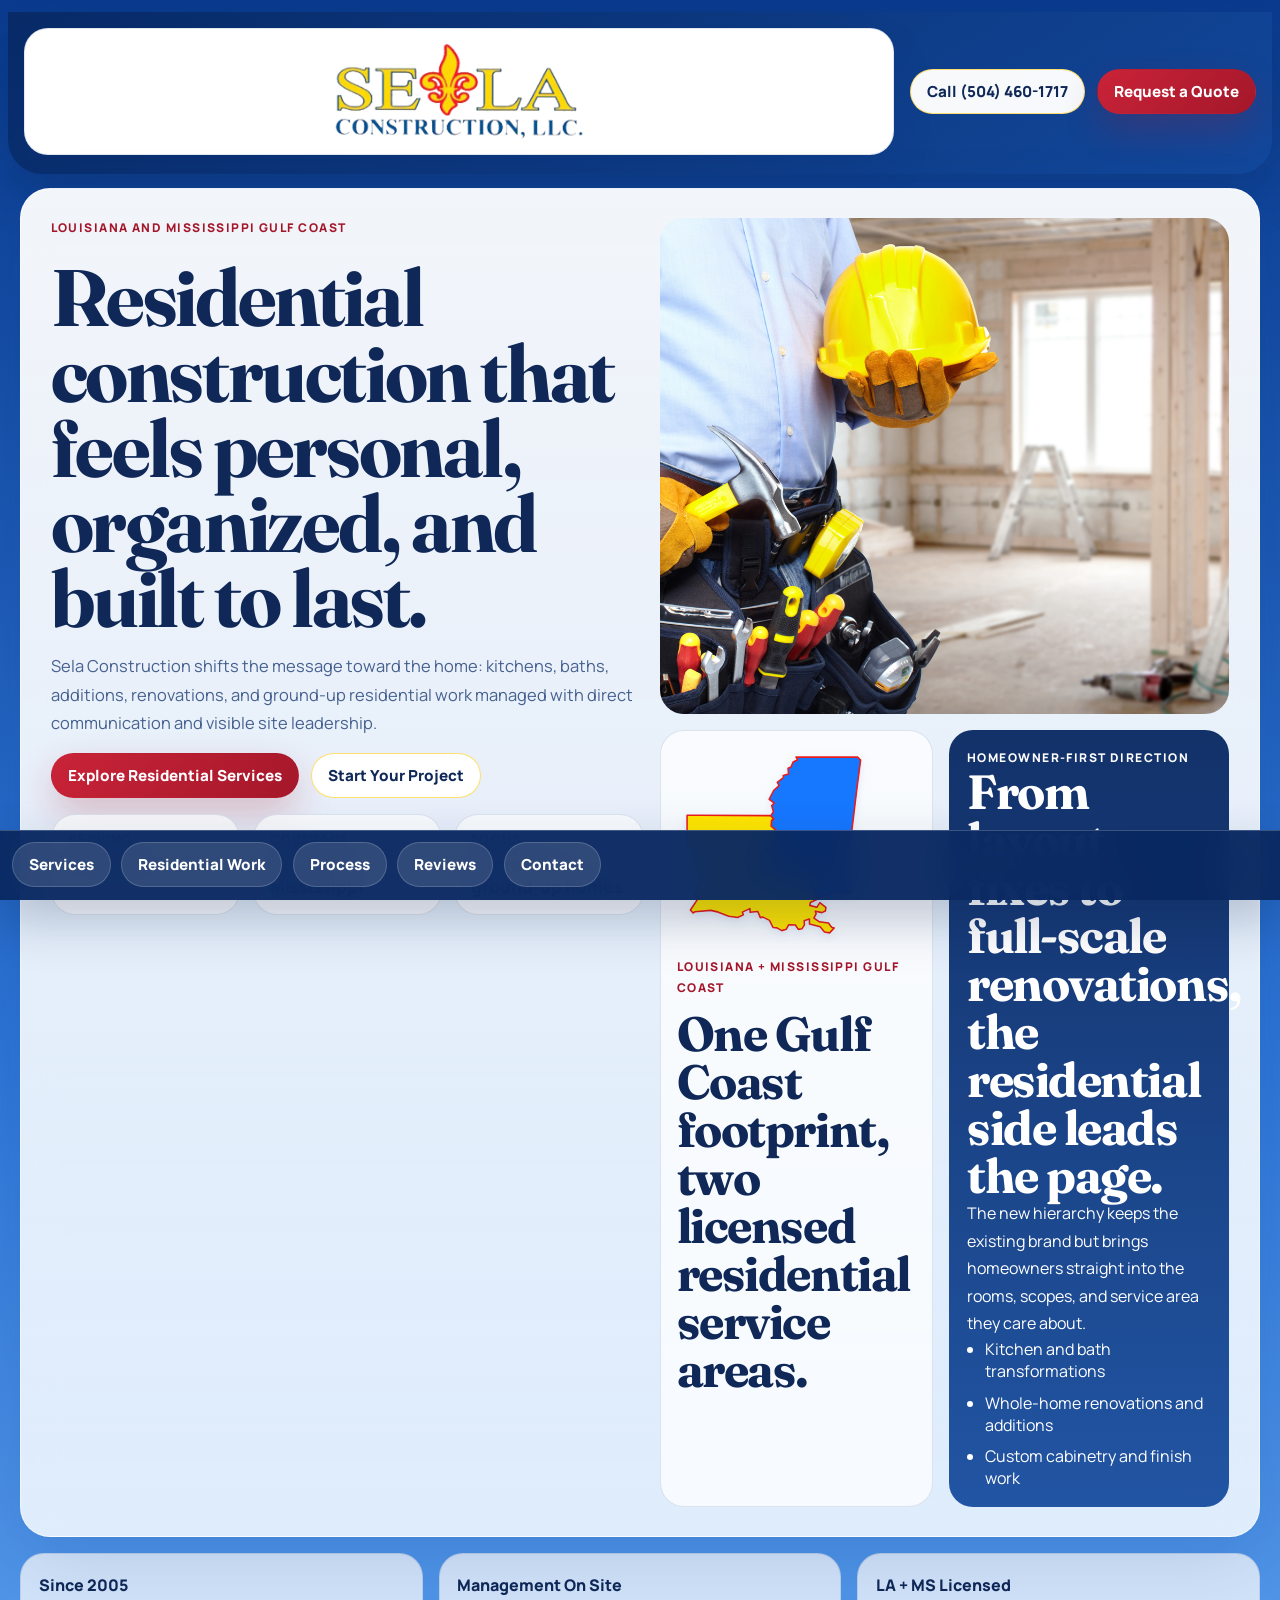
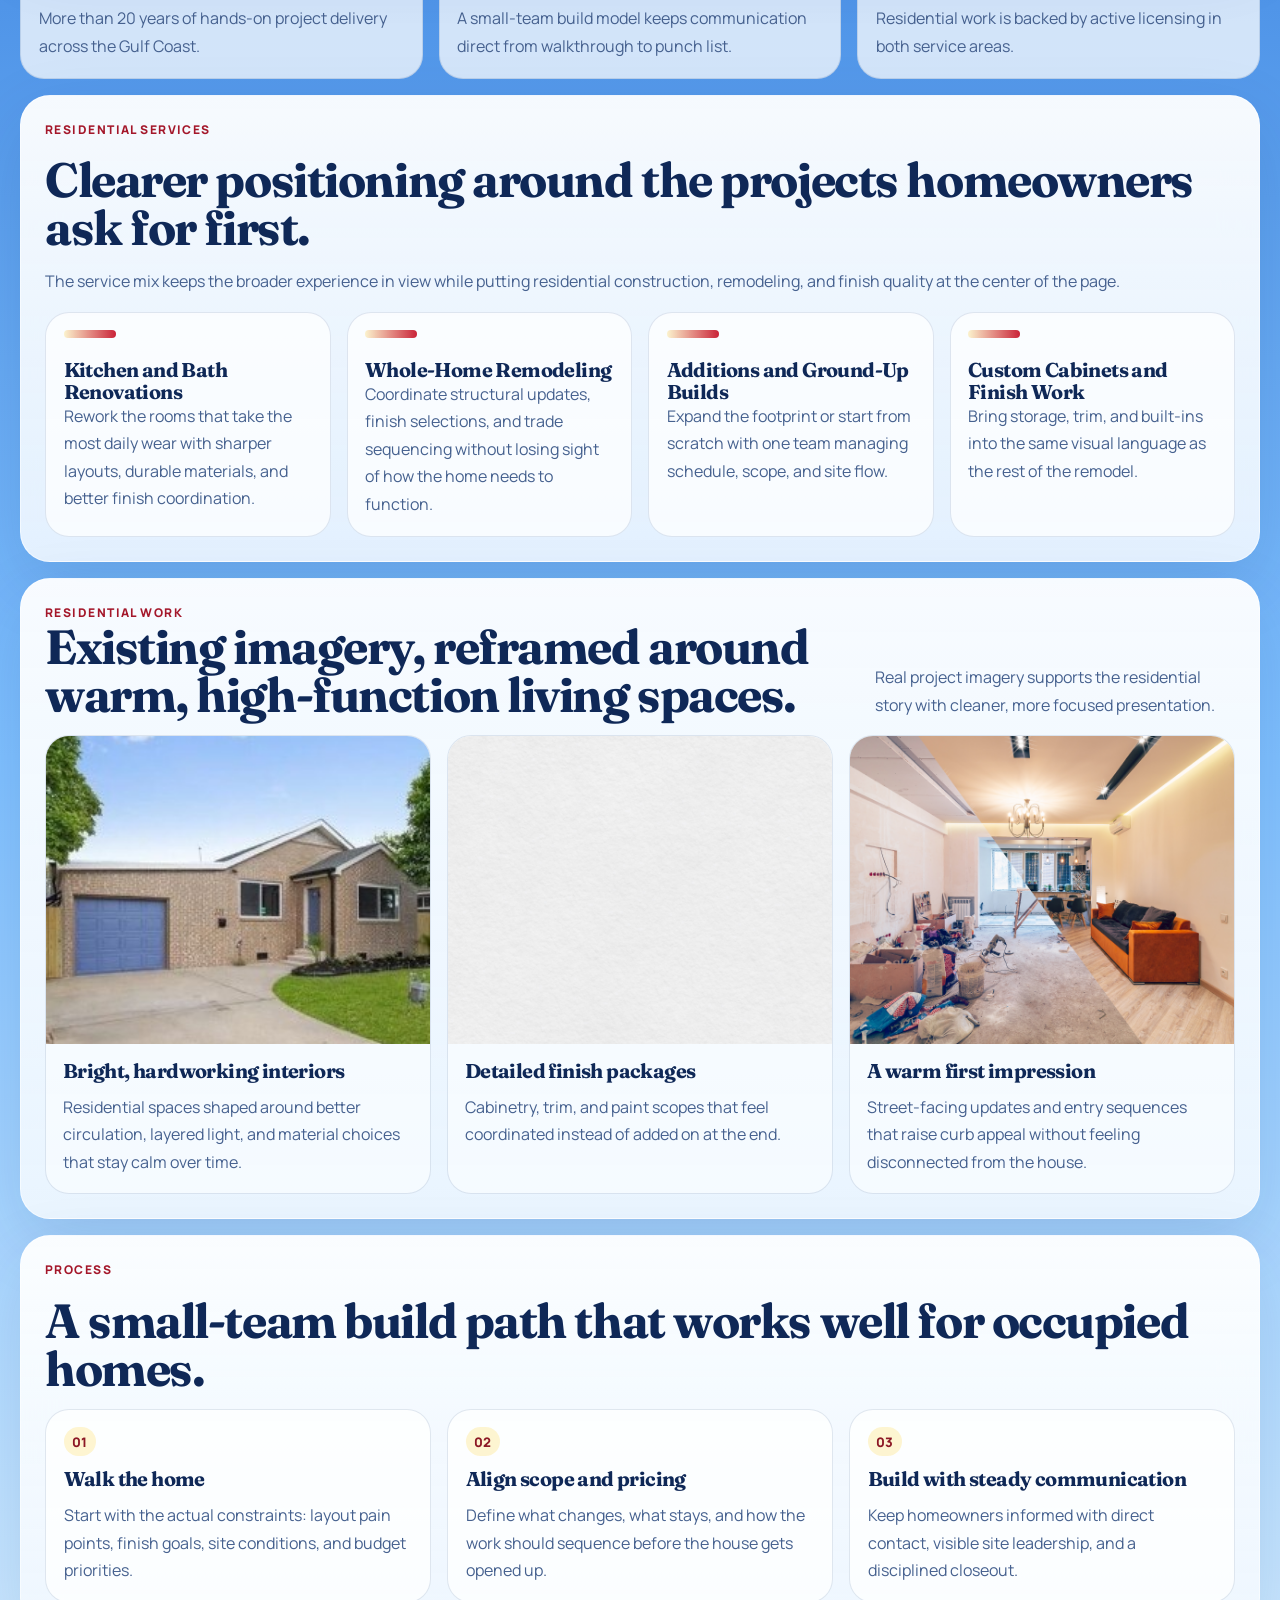
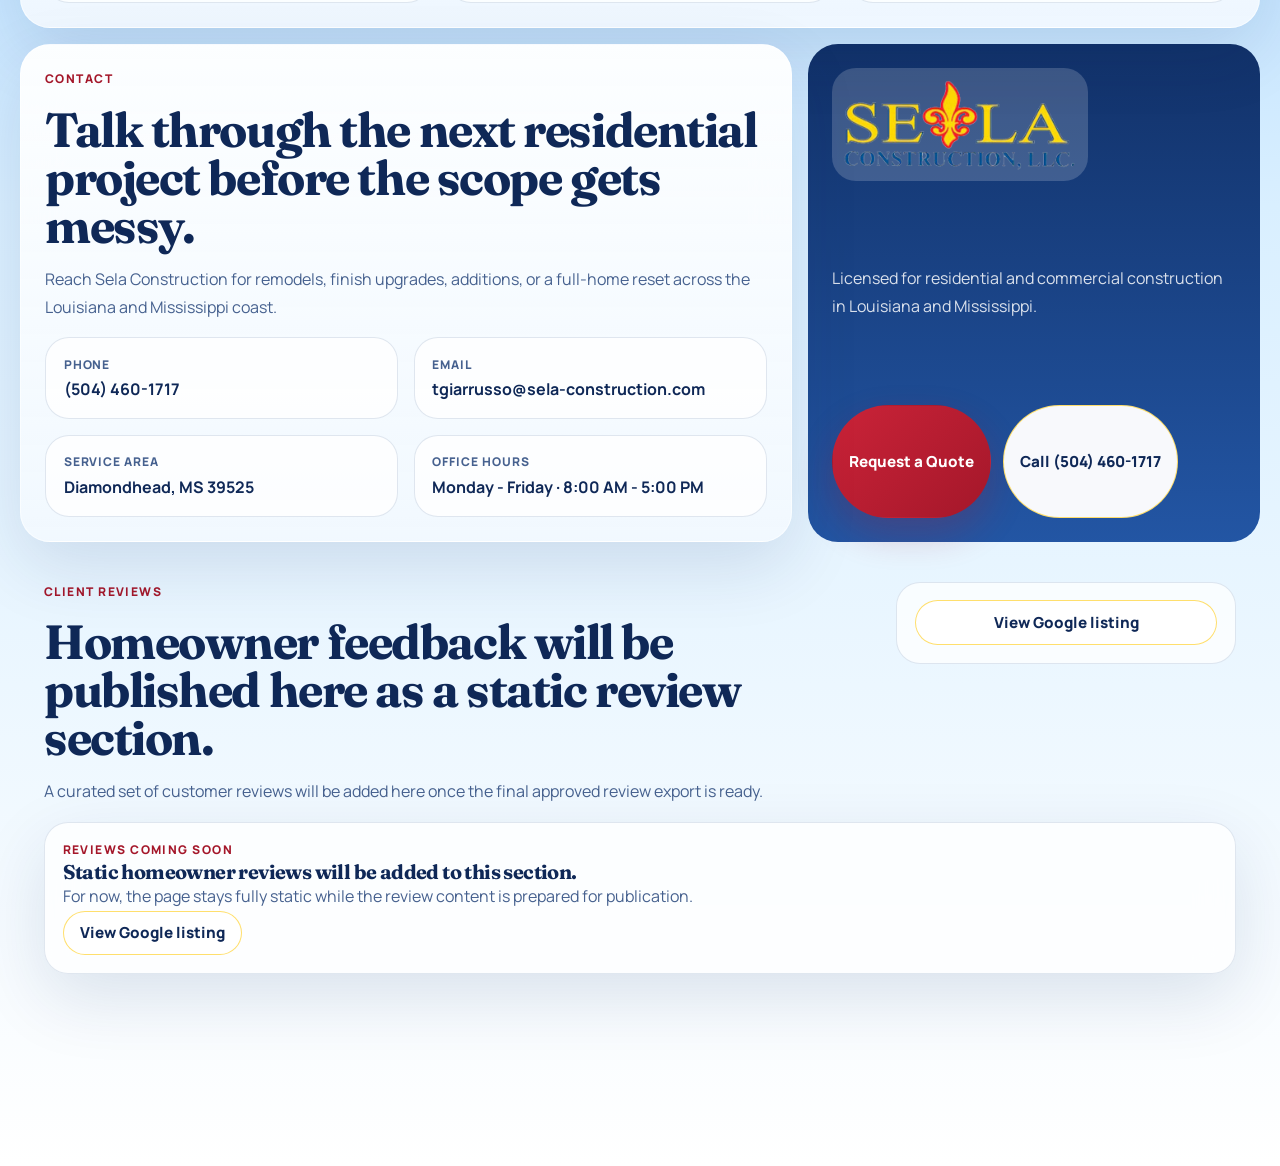
==== index.html @ 0501dec2 "Add GitHub Pages index entry" ====
<!doctype html>
<html lang="en">
  <head>
    <meta charset="utf-8">
    <meta name="viewport" content="width=device-width, initial-scale=1">
    <title>Sela Construction, LLC | Residential Construction</title>
    <meta
      name="description"
      content="Residential construction, remodeling, additions, and custom finish work for homeowners across the Louisiana and Mississippi Gulf Coast."
    >
    <link rel="preconnect" href="https://fonts.googleapis.com">
    <link rel="preconnect" href="https://fonts.gstatic.com" crossorigin>
    <link href="https://fonts.googleapis.com/css2?family=Fraunces:opsz,wght@9..144,600;9..144,700&family=Manrope:wght@400;500;600;700;800&display=swap" rel="stylesheet">
    <link rel="stylesheet" href="home.css">
  </head>
  <body>
    <header class="site-banner-wrap">
      <div class="site-banner">
        <a class="site-banner__logo" href="#top" aria-label="Sela Construction, LLC home">
          <img src="assets/logo.png" alt="Sela Construction, LLC logo banner">
        </a>

        <div class="site-banner__actions">
          <a class="button button--ghost" href="tel:+15044601717">Call (504) 460-1717</a>
          <a class="button" href="mailto:tgiarrusso@sela-construction.com?subject=Residential%20Project%20Inquiry">Request a Quote</a>
        </div>
      </div>
    </header>

    <div class="page-shell">
      <main id="top">
        <section class="hero section-card">
          <div class="hero__content">
            <p class="eyebrow">Louisiana and Mississippi Gulf Coast</p>
            <h1>Residential construction that feels personal, organized, and built to last.</h1>
            <p class="hero__lede">
              Sela Construction shifts the message toward the home: kitchens, baths, additions,
              renovations, and ground-up residential work managed with direct communication and visible site leadership.
            </p>

            <div class="hero__actions">
              <a class="button" href="#services">Explore Residential Services</a>
              <a class="button button--ghost" href="#contact">Start Your Project</a>
            </div>

            <dl class="hero__stats" aria-label="Company highlights">
              <div>
                <dt>Serving</dt>
                <dd>Since 2005</dd>
              </div>
              <div>
                <dt>Coverage</dt>
                <dd>Louisiana + Mississippi</dd>
              </div>
              <div>
                <dt>Focus</dt>
                <dd>Remodels to ground-up homes</dd>
              </div>
            </dl>
          </div>

          <div class="hero__visual">
            <figure class="hero-photo">
              <img src="assets/hero-exterior.jpg" alt="Residential construction showcase">
            </figure>

            <div class="hero__visual-grid">
              <figure class="region-card">
                <img src="assets/gulf-coast-states.svg" alt="Louisiana and Mississippi together in the Gulf Coast service area graphic">
                <figcaption class="region-card__copy">
                  <p class="eyebrow">Louisiana + Mississippi Gulf Coast</p>
                  <h2>One Gulf Coast footprint, two licensed residential service areas.</h2>
                </figcaption>
              </figure>

              <aside class="hero-note">
                <p class="eyebrow">Homeowner-first direction</p>
                <h2>From layout fixes to full-scale renovations, the residential side leads the page.</h2>
                <p>
                  The new hierarchy keeps the existing brand but brings homeowners straight into the rooms, scopes, and service area they care about.
                </p>
                <ul class="hero-note__list">
                  <li>Kitchen and bath transformations</li>
                  <li>Whole-home renovations and additions</li>
                  <li>Custom cabinetry and finish work</li>
                </ul>
              </aside>
            </div>
          </div>
        </section>

        <section class="trust-strip" aria-label="Trust indicators">
          <article class="trust-tile">
            <p class="trust-tile__title">Since 2005</p>
            <p>More than 20 years of hands-on project delivery across the Gulf Coast.</p>
          </article>

          <article class="trust-tile">
            <p class="trust-tile__title">Management On Site</p>
            <p>A small-team build model keeps communication direct from walkthrough to punch list.</p>
          </article>

          <article class="trust-tile">
            <p class="trust-tile__title">LA + MS Licensed</p>
            <p>Residential work is backed by active licensing in both service areas.</p>
          </article>
        </section>

        <section class="section-card section-stack" id="services">
          <div class="section-head">
            <p class="eyebrow">Residential Services</p>
            <h2>Clearer positioning around the projects homeowners ask for first.</h2>
            <p>
              The service mix keeps the broader experience in view while putting residential construction,
              remodeling, and finish quality at the center of the page.
            </p>
          </div>

          <div class="service-grid">
            <article class="service-card">
              <span class="service-card__marker"></span>
              <h3>Kitchen and Bath Renovations</h3>
              <p>Rework the rooms that take the most daily wear with sharper layouts, durable materials, and better finish coordination.</p>
            </article>

            <article class="service-card">
              <span class="service-card__marker"></span>
              <h3>Whole-Home Remodeling</h3>
              <p>Coordinate structural updates, finish selections, and trade sequencing without losing sight of how the home needs to function.</p>
            </article>

            <article class="service-card">
              <span class="service-card__marker"></span>
              <h3>Additions and Ground-Up Builds</h3>
              <p>Expand the footprint or start from scratch with one team managing schedule, scope, and site flow.</p>
            </article>

            <article class="service-card">
              <span class="service-card__marker"></span>
              <h3>Custom Cabinets and Finish Work</h3>
              <p>Bring storage, trim, and built-ins into the same visual language as the rest of the remodel.</p>
            </article>
          </div>
        </section>

        <section class="section-card section-stack showcase" id="work">
          <div class="section-head section-head--split">
            <div>
              <p class="eyebrow">Residential Work</p>
              <h2>Existing imagery, reframed around warm, high-function living spaces.</h2>
            </div>
            <p class="section-head__aside">
              Real project imagery supports the residential story with cleaner, more focused presentation.
            </p>
          </div>

          <div class="project-grid">
            <article class="project-card">
              <img src="assets/project-interior.jpg" alt="Interior residential renovation with layered lighting and natural finishes">
              <div class="project-card__body">
                <h3>Bright, hardworking interiors</h3>
                <p>Residential spaces shaped around better circulation, layered light, and material choices that stay calm over time.</p>
              </div>
            </article>

            <article class="project-card">
              <img src="assets/project-finish.jpg" alt="Finished residential room with custom trim and cabinetry details">
              <div class="project-card__body">
                <h3>Detailed finish packages</h3>
                <p>Cabinetry, trim, and paint scopes that feel coordinated instead of added on at the end.</p>
              </div>
            </article>

            <article class="project-card">
              <img src="assets/project-curb-appeal.jpg" alt="Residential exterior showing a polished home entry and curb appeal improvements">
              <div class="project-card__body">
                <h3>A warm first impression</h3>
                <p>Street-facing updates and entry sequences that raise curb appeal without feeling disconnected from the house.</p>
              </div>
            </article>
          </div>
        </section>

        <section class="section-card section-stack process" id="process">
          <div class="section-head">
            <p class="eyebrow">Process</p>
            <h2>A small-team build path that works well for occupied homes.</h2>
          </div>

          <div class="process-grid">
            <article class="process-card">
              <span class="process-card__step">01</span>
              <h3>Walk the home</h3>
              <p>Start with the actual constraints: layout pain points, finish goals, site conditions, and budget priorities.</p>
            </article>

            <article class="process-card">
              <span class="process-card__step">02</span>
              <h3>Align scope and pricing</h3>
              <p>Define what changes, what stays, and how the work should sequence before the house gets opened up.</p>
            </article>

            <article class="process-card">
              <span class="process-card__step">03</span>
              <h3>Build with steady communication</h3>
              <p>Keep homeowners informed with direct contact, visible site leadership, and a disciplined closeout.</p>
            </article>
          </div>
        </section>

        <section class="contact-band" id="contact">
          <div class="contact-band__panel section-card">
            <p class="eyebrow">Contact</p>
            <h2>Talk through the next residential project before the scope gets messy.</h2>
            <p>
              Reach Sela Construction for remodels, finish upgrades, additions, or a full-home reset across the Louisiana and Mississippi coast.
            </p>

            <div class="contact-grid">
              <a class="contact-item" href="tel:+15044601717">
                <span class="contact-item__label">Phone</span>
                <strong>(504) 460-1717</strong>
              </a>
              <a class="contact-item" href="mailto:tgiarrusso@sela-construction.com">
                <span class="contact-item__label">Email</span>
                <strong>tgiarrusso@sela-construction.com</strong>
              </a>
              <div class="contact-item">
                <span class="contact-item__label">Service Area</span>
                <strong>Diamondhead, MS 39525</strong>
              </div>
              <div class="contact-item">
                <span class="contact-item__label">Office Hours</span>
                <strong>Monday - Friday · 8:00 AM - 5:00 PM</strong>
              </div>
            </div>
          </div>

          <aside class="contact-band__aside">
            <img src="assets/logo.png" alt="Sela Construction, LLC mark">
            <p>Licensed for residential and commercial construction in Louisiana and Mississippi.</p>
            <div class="contact-band__actions">
              <a class="button" href="mailto:tgiarrusso@sela-construction.com?subject=Residential%20Project%20Inquiry">Request a Quote</a>
              <a class="button button--ghost" href="tel:+15044601717">Call (504) 460-1717</a>
            </div>
          </aside>
        </section>

        <section class="review-marquee" id="reviews" aria-labelledby="review-heading">
          <div class="review-marquee__head">
            <div class="review-marquee__copy">
              <p class="eyebrow">Client Reviews</p>
              <h2 id="review-heading">Homeowner feedback will be published here as a static review section.</h2>
              <p>A curated set of customer reviews will be added here once the final approved review export is ready.</p>
            </div>

            <div class="review-summary">
              <a class="button button--ghost" href="https://www.google.com/search?q=sela+construction" target="_blank" rel="noreferrer">View Google listing</a>
            </div>
          </div>

          <article class="review-empty section-card">
            <p class="eyebrow">Reviews Coming Soon</p>
            <h3>Static homeowner reviews will be added to this section.</h3>
            <p>For now, the page stays fully static while the review content is prepared for publication.</p>
            <a class="button button--ghost" href="https://www.google.com/search?q=sela+construction" target="_blank" rel="noreferrer">View Google listing</a>
          </article>
        </section>
      </main>
    </div>

    <nav class="bottom-dock" aria-label="Quick navigation">
      <div class="bottom-dock__inner">
        <a class="bottom-dock__link" href="#services">Services</a>
        <a class="bottom-dock__link" href="#work">Residential Work</a>
        <a class="bottom-dock__link" href="#process">Process</a>
        <a class="bottom-dock__link" href="#reviews">Reviews</a>
        <a class="bottom-dock__link" href="#contact">Contact</a>
      </div>
    </nav>
  </body>
</html>
---- home.css ----
:root {
  color-scheme: light;
  --bg: #0e4ca5;
  --bg-soft: #76b4ff;
  --surface: rgba(255, 255, 255, 0.92);
  --surface-strong: #ffffff;
  --surface-deep: #0a2a63;
  --text: #0f2857;
  --muted: #46618f;
  --line: rgba(15, 56, 122, 0.12);
  --line-strong: rgba(255, 255, 255, 0.24);
  --accent: #ca2338;
  --accent-strong: #a4172a;
  --accent-soft: rgba(202, 35, 56, 0.12);
  --highlight: #ffd84d;
  --shadow: 0 24px 70px rgba(12, 42, 95, 0.12);
  --shadow-strong: 0 20px 50px rgba(10, 29, 73, 0.24);
}

* {
  box-sizing: border-box;
}

html {
  scroll-behavior: smooth;
}

body {
  margin: 0;
  min-height: 100vh;
  padding-bottom: 8rem;
  font-family: "Manrope", "Avenir Next", sans-serif;
  color: var(--text);
  background:
    radial-gradient(circle at 12% 10%, rgba(255, 216, 77, 0.22), transparent 0 18%),
    radial-gradient(circle at 88% 14%, rgba(202, 35, 56, 0.16), transparent 0 18%),
    linear-gradient(180deg, #0a3b8e 0%, #2d75d7 24%, #7fc0ff 54%, #d9efff 78%, #ffffff 100%);
}

img {
  display: block;
  max-width: 100%;
}

a {
  color: inherit;
}

h1,
h2,
h3 {
  margin: 0;
  font-family: "Fraunces", Georgia, serif;
  letter-spacing: -0.03em;
}

h1 {
  margin-top: 0.35rem;
  font-size: clamp(2.4rem, 8vw, 5rem);
  line-height: 0.94;
}

h2 {
  font-size: clamp(1.75rem, 5vw, 3rem);
  line-height: 1;
}

h3 {
  font-size: 1.25rem;
  line-height: 1.1;
}

p {
  margin: 0;
  color: var(--muted);
  line-height: 1.72;
}

.eyebrow {
  margin: 0;
  font-size: 0.75rem;
  font-weight: 800;
  letter-spacing: 0.12em;
  text-transform: uppercase;
  color: var(--accent-strong);
}

.site-banner-wrap {
  padding: 0.75rem 0 0;
}

.site-banner {
  width: min(1280px, calc(100vw - 1rem));
  margin: 0 auto;
  display: grid;
  gap: 1rem;
  padding: 1rem 1rem 1.2rem;
  border-radius: 0 0 34px 34px;
  background: linear-gradient(145deg, rgba(8, 42, 102, 0.96), rgba(18, 72, 156, 0.93));
  box-shadow: var(--shadow-strong);
}

.site-banner__logo {
  display: flex;
  align-items: center;
  justify-content: center;
  width: 100%;
  padding: 0.9rem 1rem;
  border-radius: 24px;
  background: #ffffff;
  border: 1px solid rgba(15, 56, 122, 0.12);
  box-shadow: 0 18px 40px rgba(13, 43, 97, 0.12);
}

.site-banner__logo img {
  width: min(34rem, 82vw);
  max-height: 6rem;
  object-fit: contain;
}

.site-banner__actions,
.hero__actions,
.contact-band__actions {
  display: flex;
  flex-wrap: wrap;
  gap: 0.75rem;
}

.site-banner__actions {
  justify-content: center;
}

.page-shell {
  width: min(1240px, calc(100vw - 1rem));
  margin: 0 auto;
  padding: 0.85rem 0 2rem;
}

.section-card {
  border: 1px solid rgba(255, 255, 255, 0.52);
  border-radius: 30px;
  background: linear-gradient(180deg, rgba(255, 255, 255, 0.95), rgba(243, 249, 255, 0.88));
  box-shadow: var(--shadow);
  backdrop-filter: blur(18px);
}

.button,
.bottom-dock__link {
  display: inline-flex;
  align-items: center;
  justify-content: center;
  min-height: 2.8rem;
  padding: 0 1rem;
  border-radius: 999px;
  border: 1px solid transparent;
  font-size: 0.95rem;
  font-weight: 800;
  text-decoration: none;
  white-space: nowrap;
}

.button {
  background: linear-gradient(135deg, var(--accent) 0%, var(--accent-strong) 100%);
  color: #ffffff;
  box-shadow: 0 16px 36px rgba(164, 23, 42, 0.24);
}

.button--ghost {
  border-color: rgba(255, 216, 77, 0.82);
  background: rgba(255, 255, 255, 0.97);
  color: var(--text);
  box-shadow: none;
}

.hero,
.section-stack,
.hero__content,
.hero__visual,
.hero__visual-grid,
.section-head,
.review-marquee,
.review-marquee__head,
.review-marquee__copy,
.review-summary,
.contact-band__panel,
.contact-band__aside {
  display: grid;
  gap: 1rem;
}

.hero {
  padding: 1.15rem;
}

.hero__lede {
  max-width: 42rem;
  font-size: 1.03rem;
}

.hero__stats {
  display: grid;
  gap: 0.8rem;
  margin: 0;
}

.hero__stats div,
.trust-tile,
.service-card,
.process-card,
.contact-item,
.review-summary,
.review-card,
.review-empty,
.region-card {
  border-radius: 24px;
  border: 1px solid var(--line);
  background: rgba(255, 255, 255, 0.74);
}

.hero__stats div {
  padding: 0.95rem 1rem;
}

.hero__stats dt {
  margin-bottom: 0.25rem;
  font-size: 0.8rem;
  font-weight: 800;
  letter-spacing: 0.08em;
  text-transform: uppercase;
  color: var(--muted);
}

.hero__stats dd {
  margin: 0;
  font-size: 1.08rem;
  font-weight: 800;
  color: var(--text);
}

.hero-photo {
  margin: 0;
  min-height: 18rem;
  overflow: hidden;
  border-radius: 24px;
}

.hero-photo img {
  width: 100%;
  height: 100%;
  object-fit: cover;
}

.region-card {
  margin: 0;
  padding: 1rem;
}

.region-card img {
  width: 100%;
  max-width: 32rem;
  margin: 0 auto;
}

.region-card__copy {
  display: grid;
  gap: 0.75rem;
  margin-top: 0.9rem;
}

.hero-note {
  padding: 1.1rem;
  border-radius: 24px;
  background: linear-gradient(180deg, rgba(10, 42, 99, 0.96), rgba(18, 72, 156, 0.92));
  color: #ffffff;
}

.hero-note h2,
.hero-note p,
.hero-note li {
  color: inherit;
}

.hero-note__list {
  display: grid;
  gap: 0.6rem;
  padding-left: 1.1rem;
  margin: 0;
}

.trust-strip,
.service-grid,
.project-grid,
.process-grid,
.contact-grid {
  display: grid;
  gap: 1rem;
}

.trust-strip {
  margin-top: 1rem;
}

.trust-tile,
.service-card,
.process-card,
.contact-item,
.review-summary,
.review-card,
.review-empty {
  padding: 1.1rem;
}

.trust-tile__title {
  margin-bottom: 0.35rem;
  font-size: 1rem;
  font-weight: 800;
  color: var(--text);
}

.section-stack {
  margin-top: 1rem;
  padding: 1.2rem;
}

.section-head--split {
  gap: 0.9rem;
}

.section-head__aside {
  max-width: 34rem;
}

.service-card {
  position: relative;
  overflow: hidden;
}

.service-card__marker {
  width: 3.25rem;
  height: 0.45rem;
  display: inline-block;
  border-radius: 999px;
  background: linear-gradient(90deg, rgba(255, 216, 77, 0.28), var(--accent));
  margin-bottom: 1rem;
}

.showcase {
  overflow: hidden;
}

.project-card {
  overflow: hidden;
  border-radius: 24px;
  background: rgba(255, 255, 255, 0.5);
  border: 1px solid var(--line);
}

.project-card img {
  width: 100%;
  aspect-ratio: 5 / 4;
  object-fit: cover;
}

.project-card__body {
  display: grid;
  gap: 0.7rem;
  padding: 1.05rem;
}

.process-card {
  display: grid;
  gap: 0.75rem;
}

.process-card__step {
  width: fit-content;
  padding: 0.35rem 0.55rem;
  border-radius: 999px;
  background: rgba(255, 216, 77, 0.26);
  color: #8c1825;
  font-size: 0.82rem;
  font-weight: 800;
}

.contact-band {
  display: grid;
  gap: 1rem;
  margin-top: 1rem;
}

.contact-item {
  text-decoration: none;
}

.contact-item__label {
  display: block;
  margin-bottom: 0.35rem;
  font-size: 0.75rem;
  font-weight: 800;
  letter-spacing: 0.08em;
  text-transform: uppercase;
  color: var(--muted);
}

.contact-item strong {
  font-size: 1rem;
  color: var(--text);
}

.contact-band__aside {
  padding: 1.25rem;
  border-radius: 30px;
  background: linear-gradient(180deg, rgba(10, 42, 99, 0.96), rgba(18, 72, 156, 0.92));
  color: #ffffff;
}

.contact-band__aside img {
  width: min(16rem, 60vw);
  border-radius: 24px;
  background: rgba(255, 255, 255, 0.18);
  padding: 0.7rem;
}

.contact-band__aside p {
  color: rgba(255, 255, 255, 0.84);
}

.review-marquee {
  margin-top: 1rem;
  padding: 1.2rem 1.2rem 2.8rem;
}

.review-marquee__head {
  gap: 1rem;
}

.review-summary {
  align-content: start;
}

.review-summary strong {
  font-size: 2rem;
  font-family: "Fraunces", Georgia, serif;
  color: var(--text);
}

.review-summary span {
  color: var(--muted);
}

.review-marquee__viewport {
  overflow: hidden;
}

.review-marquee__track {
  display: flex;
  gap: 1rem;
  width: max-content;
  animation: marquee-scroll 38s linear infinite;
}

.review-card {
  width: min(22rem, calc(100vw - 2rem));
  display: grid;
  gap: 0.7rem;
  box-shadow: 0 18px 45px rgba(31, 38, 39, 0.08);
}

.review-card__stars {
  color: #d79e18;
  letter-spacing: 0.15em;
}

.review-card__author {
  font-size: 0.95rem;
  font-weight: 800;
  color: var(--text);
}

.review-card__meta {
  font-size: 0.82rem;
  font-weight: 700;
  letter-spacing: 0.06em;
  text-transform: uppercase;
  color: var(--accent-strong);
}

.review-empty {
  gap: 0.9rem;
}

.bottom-dock {
  position: fixed;
  left: 0;
  right: 0;
  bottom: 0;
  z-index: 100;
  padding: 0;
  pointer-events: none;
}

.bottom-dock__inner {
  width: 100%;
  margin: 0;
  display: grid;
  grid-auto-flow: column;
  grid-auto-columns: max-content;
  gap: 0.65rem;
  overflow-x: auto;
  padding: 0.7rem 0.75rem max(0.8rem, env(safe-area-inset-bottom));
  background: rgba(9, 40, 97, 0.96);
  border-top: 1px solid rgba(255, 255, 255, 0.2);
  box-shadow: var(--shadow-strong);
  backdrop-filter: blur(18px);
  pointer-events: auto;
  scrollbar-width: none;
  -webkit-overflow-scrolling: touch;
}

.bottom-dock__inner::-webkit-scrollbar {
  display: none;
}

.bottom-dock__link {
  background: rgba(255, 255, 255, 0.12);
  color: #ffffff;
  border-color: rgba(255, 255, 255, 0.18);
}

@keyframes marquee-scroll {
  from {
    transform: translateX(0);
  }
  to {
    transform: translateX(calc(-50% - 0.5rem));
  }
}

@media (min-width: 720px) {
  body {
    padding-bottom: 8.5rem;
  }

  .site-banner {
    grid-template-columns: minmax(0, 1fr) auto;
    align-items: center;
  }

  .site-banner__actions {
    justify-content: flex-end;
  }

  .hero,
  .section-stack,
  .review-marquee,
  .contact-band__panel,
  .contact-band__aside {
    padding: 1.5rem;
  }

  .hero__stats,
  .trust-strip,
  .service-grid,
  .process-grid,
  .contact-grid {
    grid-template-columns: repeat(2, minmax(0, 1fr));
  }

  .project-grid {
    grid-template-columns: repeat(3, minmax(0, 1fr));
  }

  .review-marquee__head {
    grid-template-columns: minmax(0, 1fr) minmax(280px, 340px);
    align-items: start;
  }

  .contact-band {
    grid-template-columns: minmax(0, 1.45fr) minmax(280px, 0.85fr);
    align-items: stretch;
  }
}

@media (min-width: 1080px) {
  .hero {
    grid-template-columns: minmax(0, 1.02fr) minmax(440px, 0.98fr);
    align-items: start;
    padding: 1.85rem;
  }

  .hero__stats {
    grid-template-columns: repeat(3, minmax(0, 1fr));
  }

  .hero__visual-grid {
    grid-template-columns: minmax(0, 1.04fr) minmax(280px, 0.96fr);
    align-items: stretch;
  }

  .hero-photo {
    min-height: 31rem;
  }

  .trust-strip,
  .process-grid {
    grid-template-columns: repeat(3, minmax(0, 1fr));
  }

  .service-grid {
    grid-template-columns: repeat(4, minmax(0, 1fr));
  }

  .section-head--split {
    grid-template-columns: minmax(0, 1fr) minmax(300px, 360px);
    align-items: end;
  }
}

@media (prefers-reduced-motion: reduce) {
  html {
    scroll-behavior: auto;
  }

  .review-marquee__track {
    animation: none;
    width: auto;
    overflow-x: auto;
    padding-bottom: 0.35rem;
  }
}
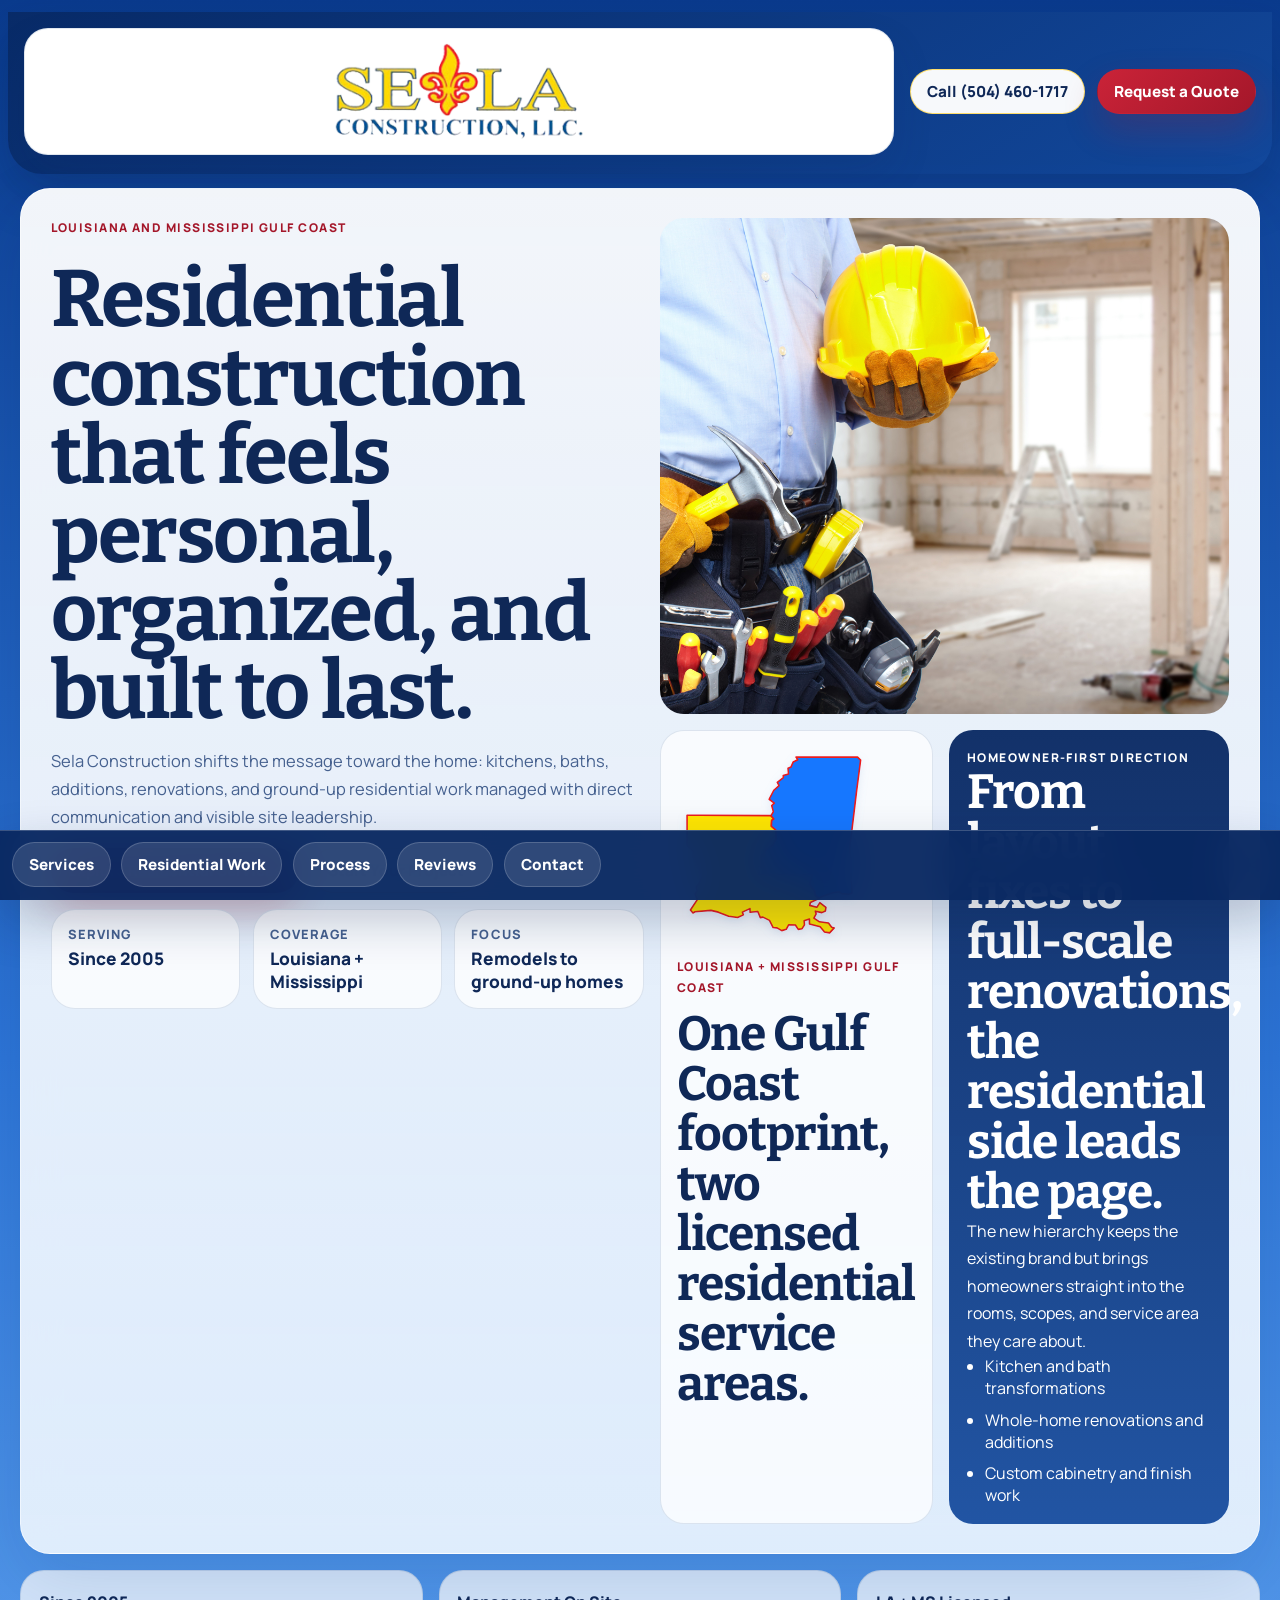
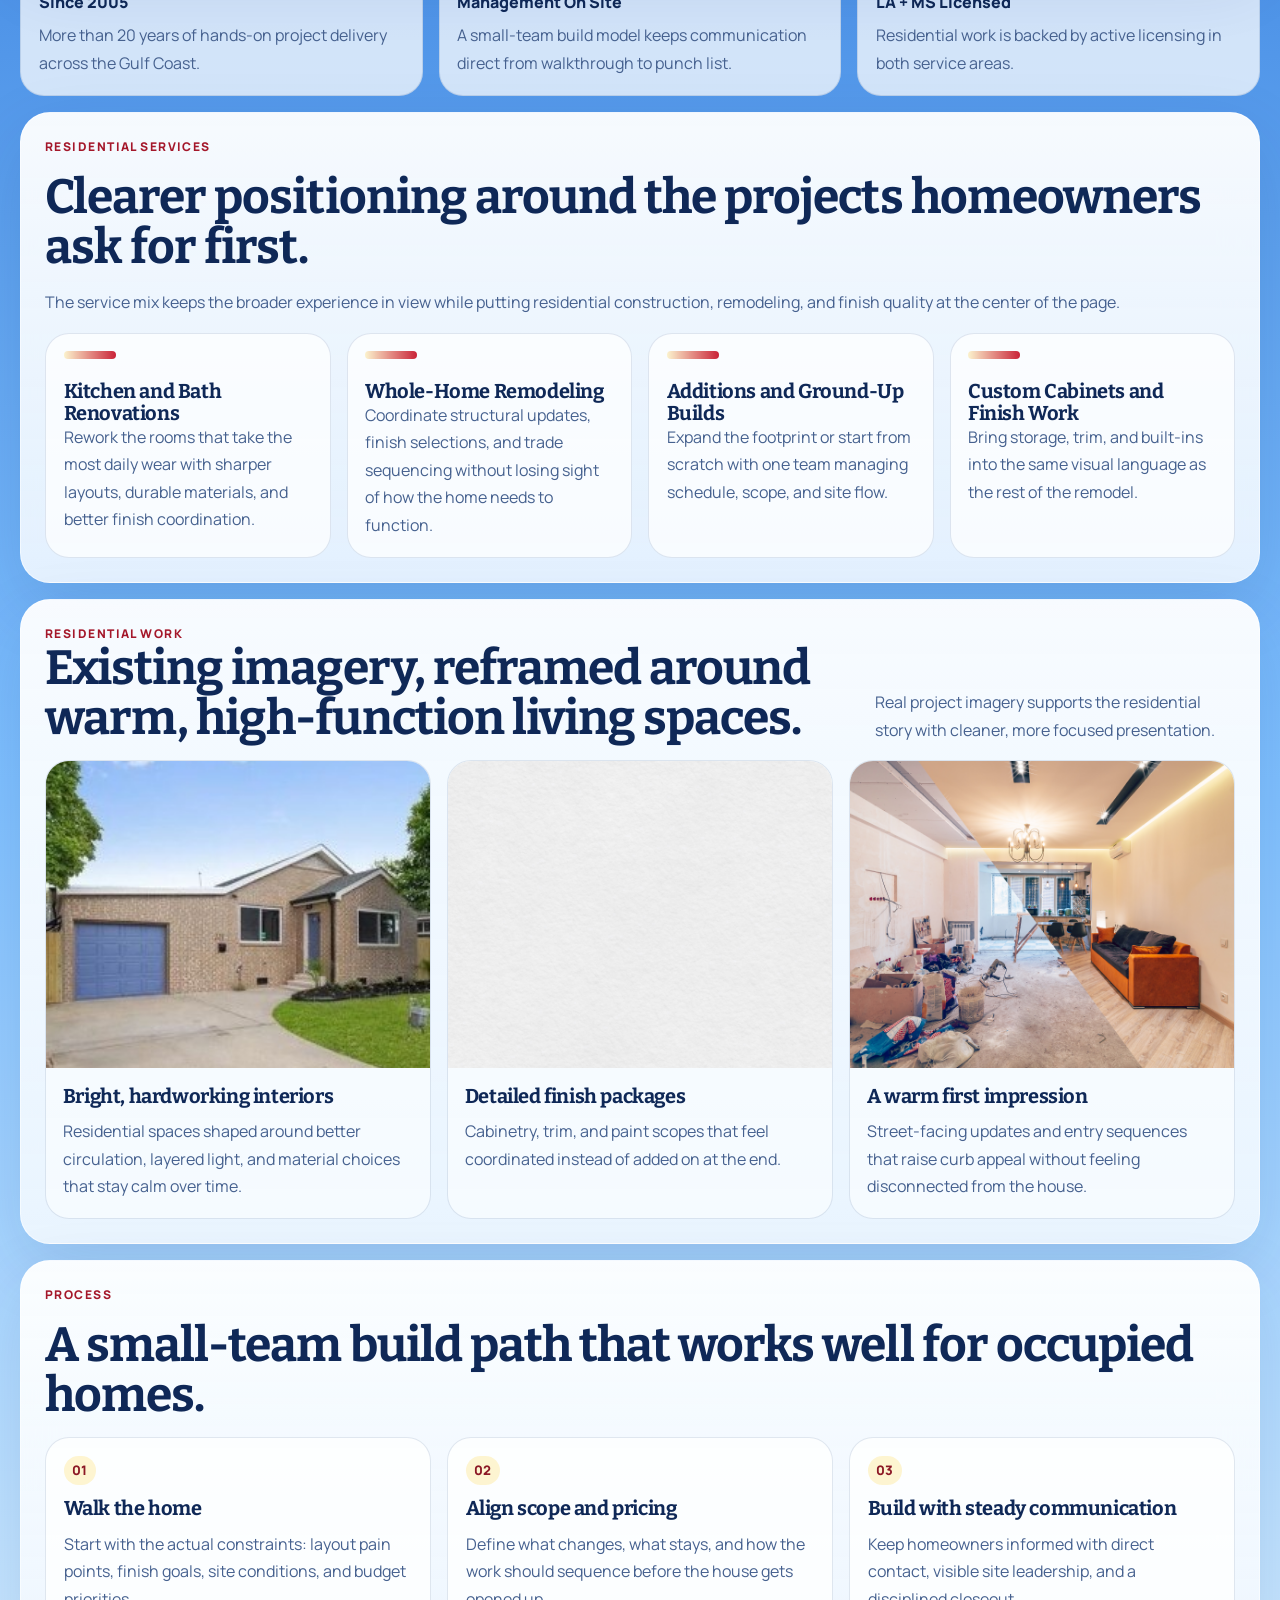
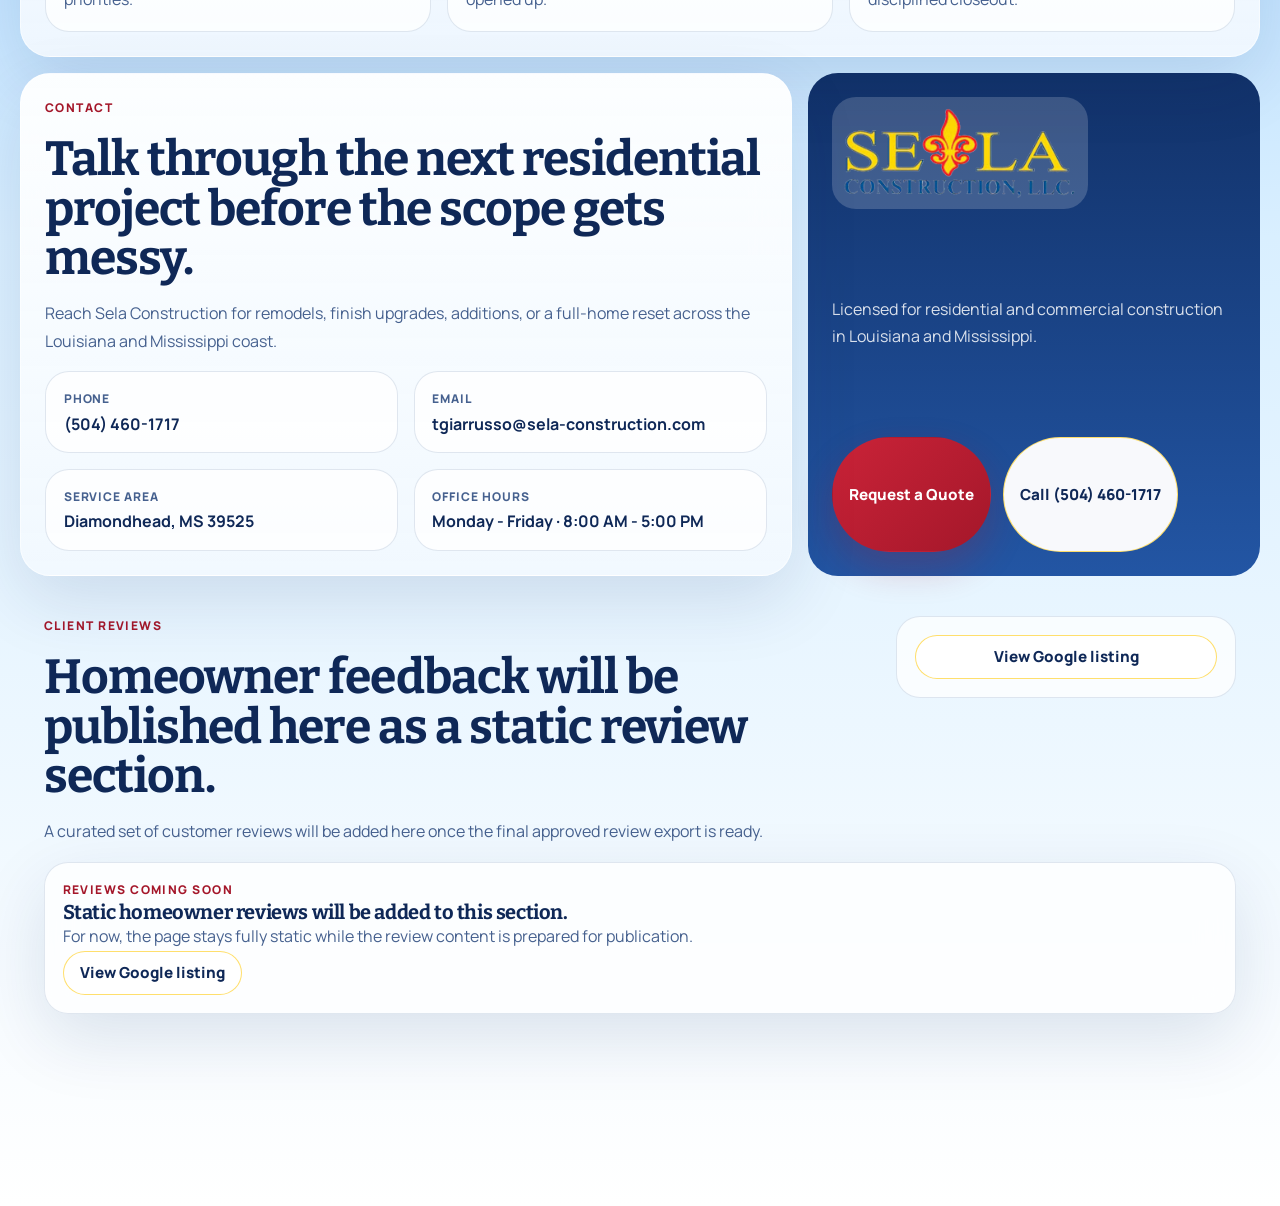
==== commit cf526381: "Refine SELA heading font" ====
--- a/index.html
+++ b/index.html
@@ -10,7 +10,7 @@
     >
     <link rel="preconnect" href="https://fonts.googleapis.com">
     <link rel="preconnect" href="https://fonts.gstatic.com" crossorigin>
-    <link href="https://fonts.googleapis.com/css2?family=Fraunces:opsz,wght@9..144,600;9..144,700&family=Manrope:wght@400;500;600;700;800&display=swap" rel="stylesheet">
+    <link href="https://fonts.googleapis.com/css2?family=Bitter:wght@600;700;800&family=Manrope:wght@400;500;600;700;800&display=swap" rel="stylesheet">
     <link rel="stylesheet" href="home.css">
   </head>
   <body>
--- a/home.css
+++ b/home.css
@@ -50,19 +50,19 @@
 h2,
 h3 {
   margin: 0;
-  font-family: "Fraunces", Georgia, serif;
-  letter-spacing: -0.03em;
+  font-family: "Bitter", Georgia, serif;
+  letter-spacing: -0.02em;
 }
 
 h1 {
   margin-top: 0.35rem;
   font-size: clamp(2.4rem, 8vw, 5rem);
-  line-height: 0.94;
+  line-height: 0.98;
 }
 
 h2 {
   font-size: clamp(1.75rem, 5vw, 3rem);
-  line-height: 1;
+  line-height: 1.04;
 }
 
 h3 {
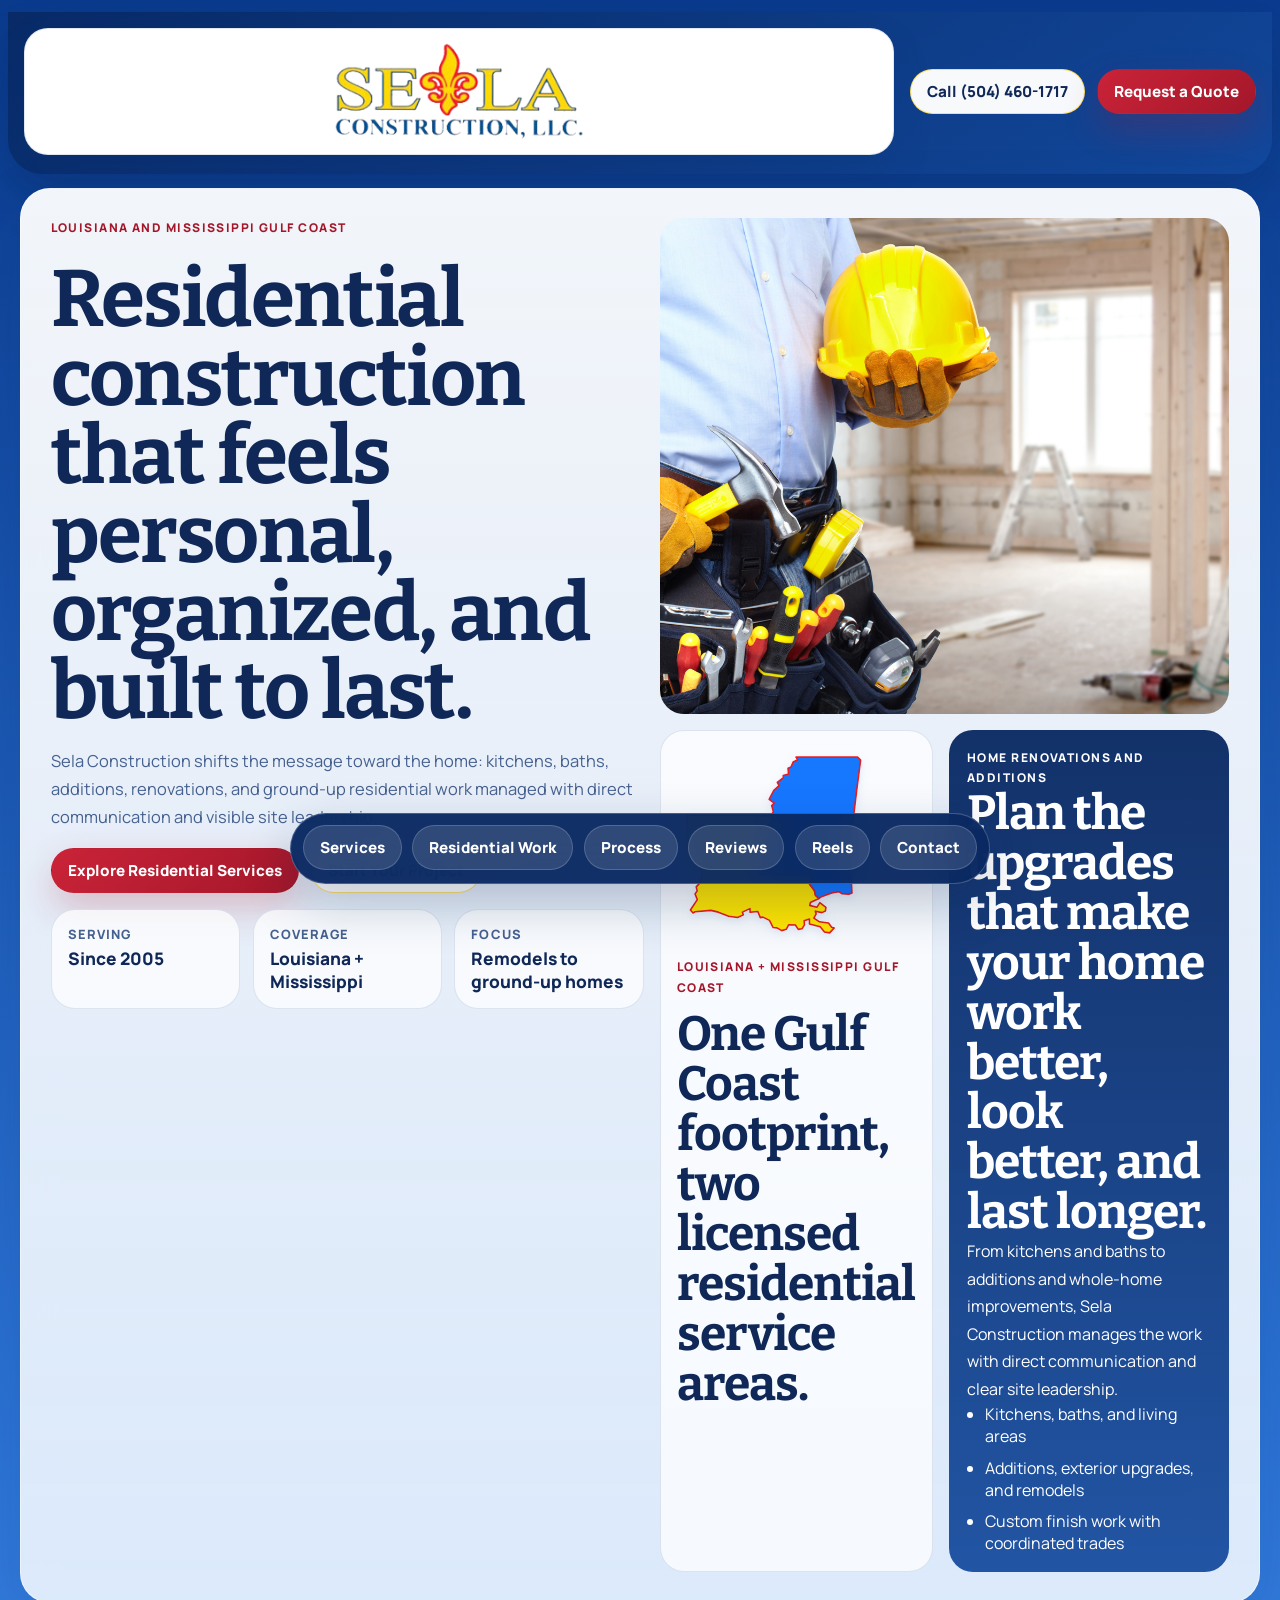
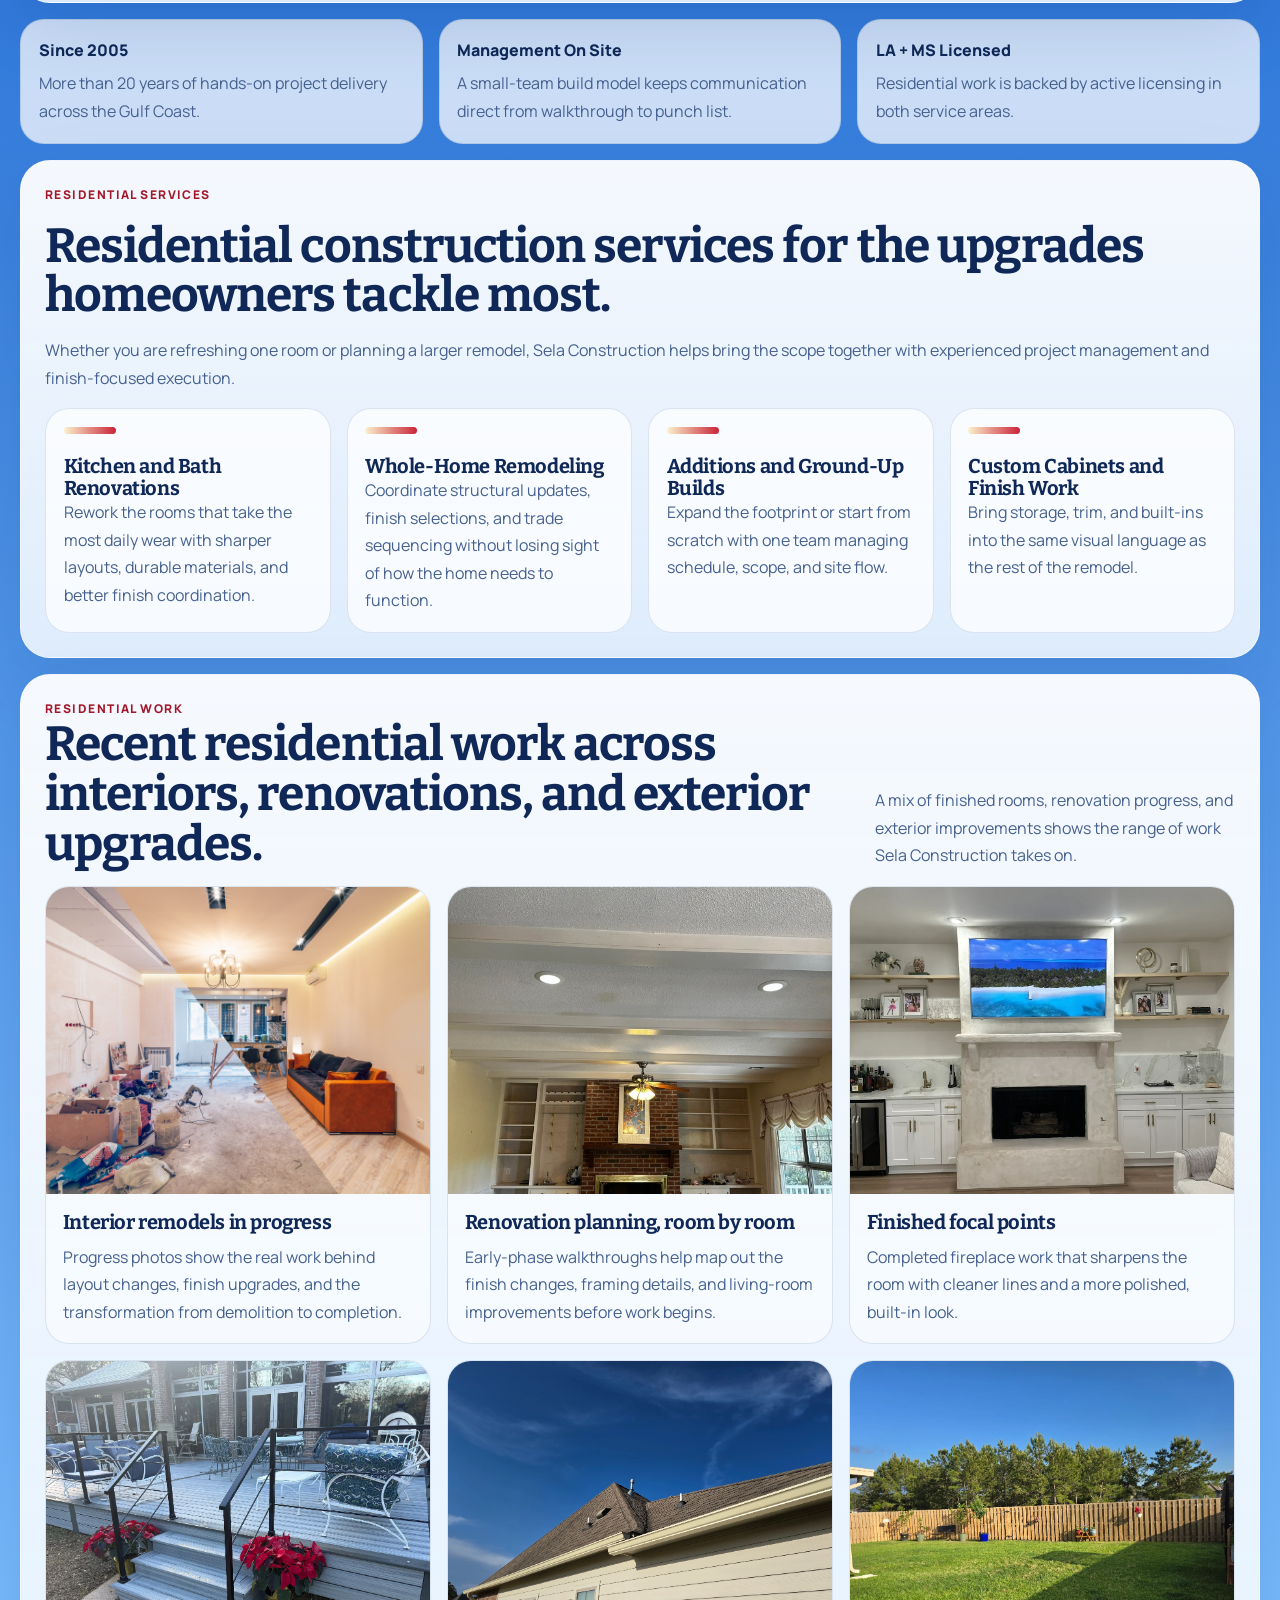
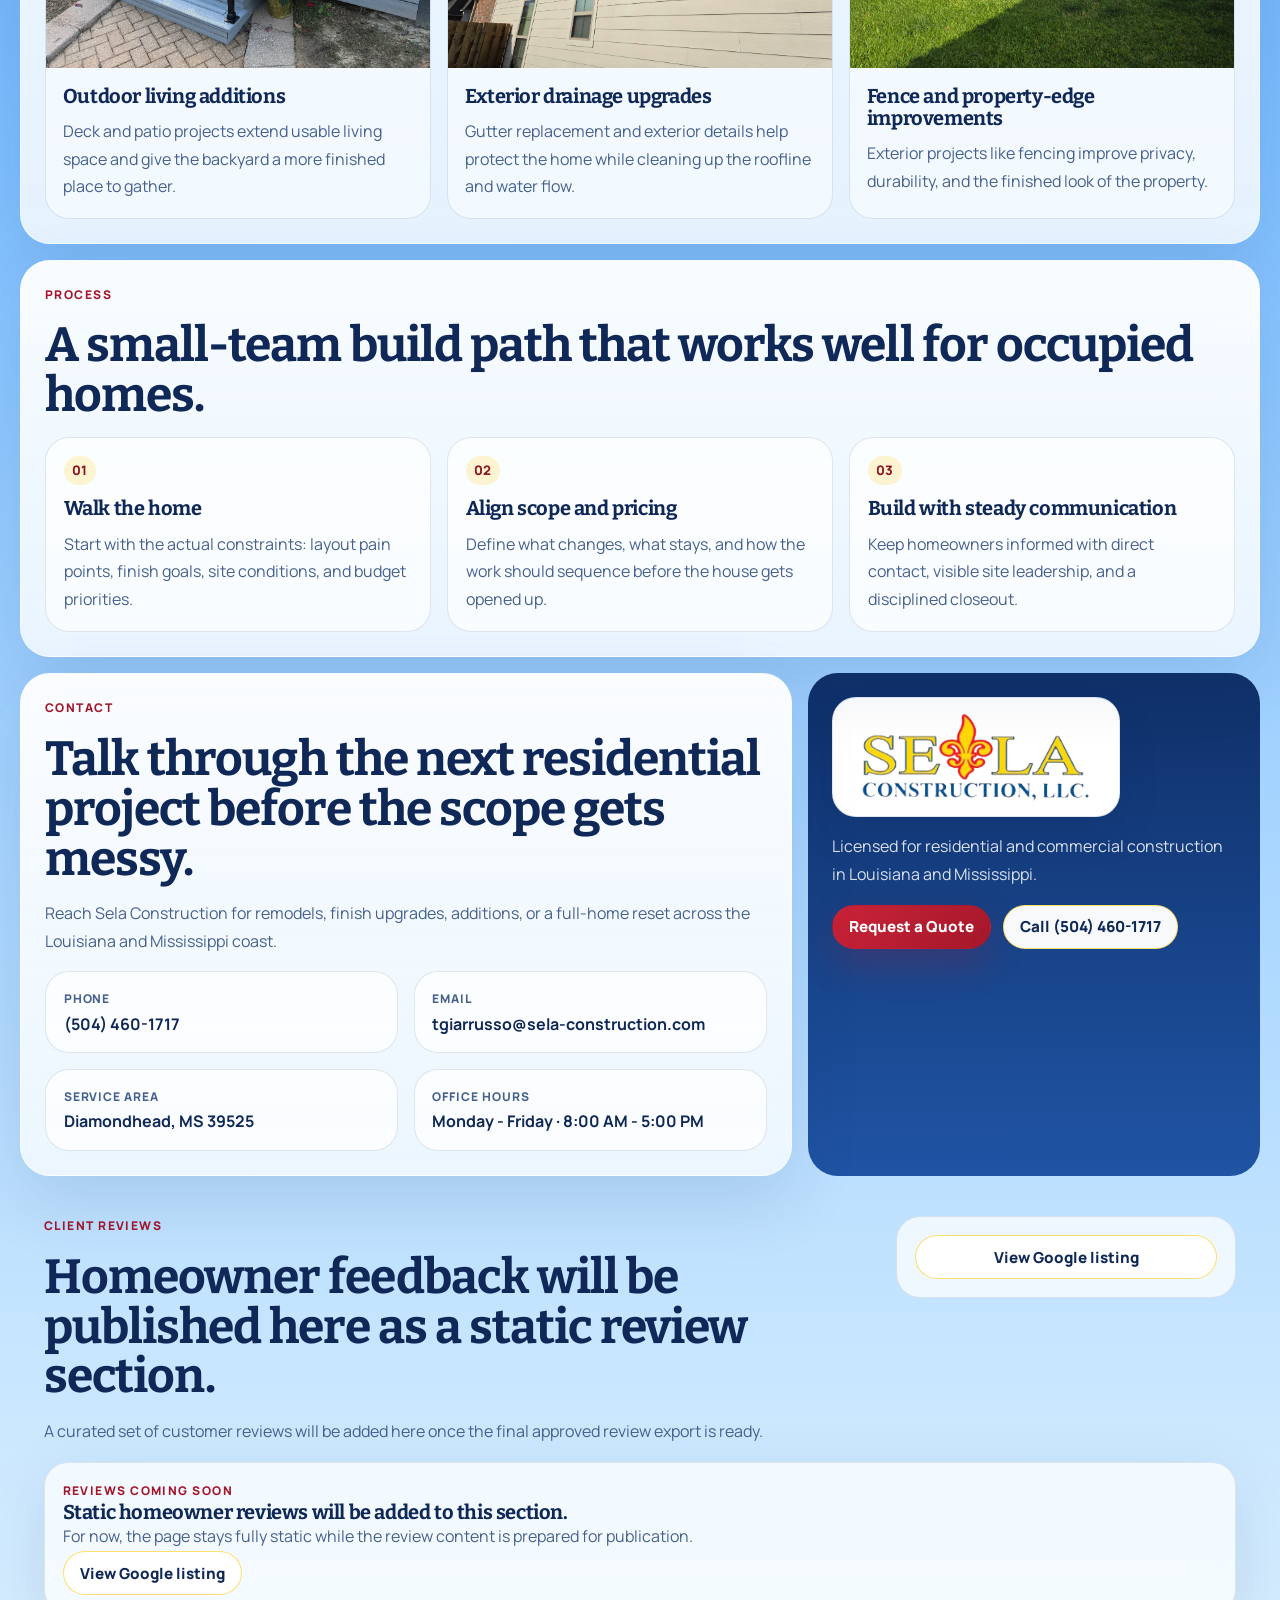
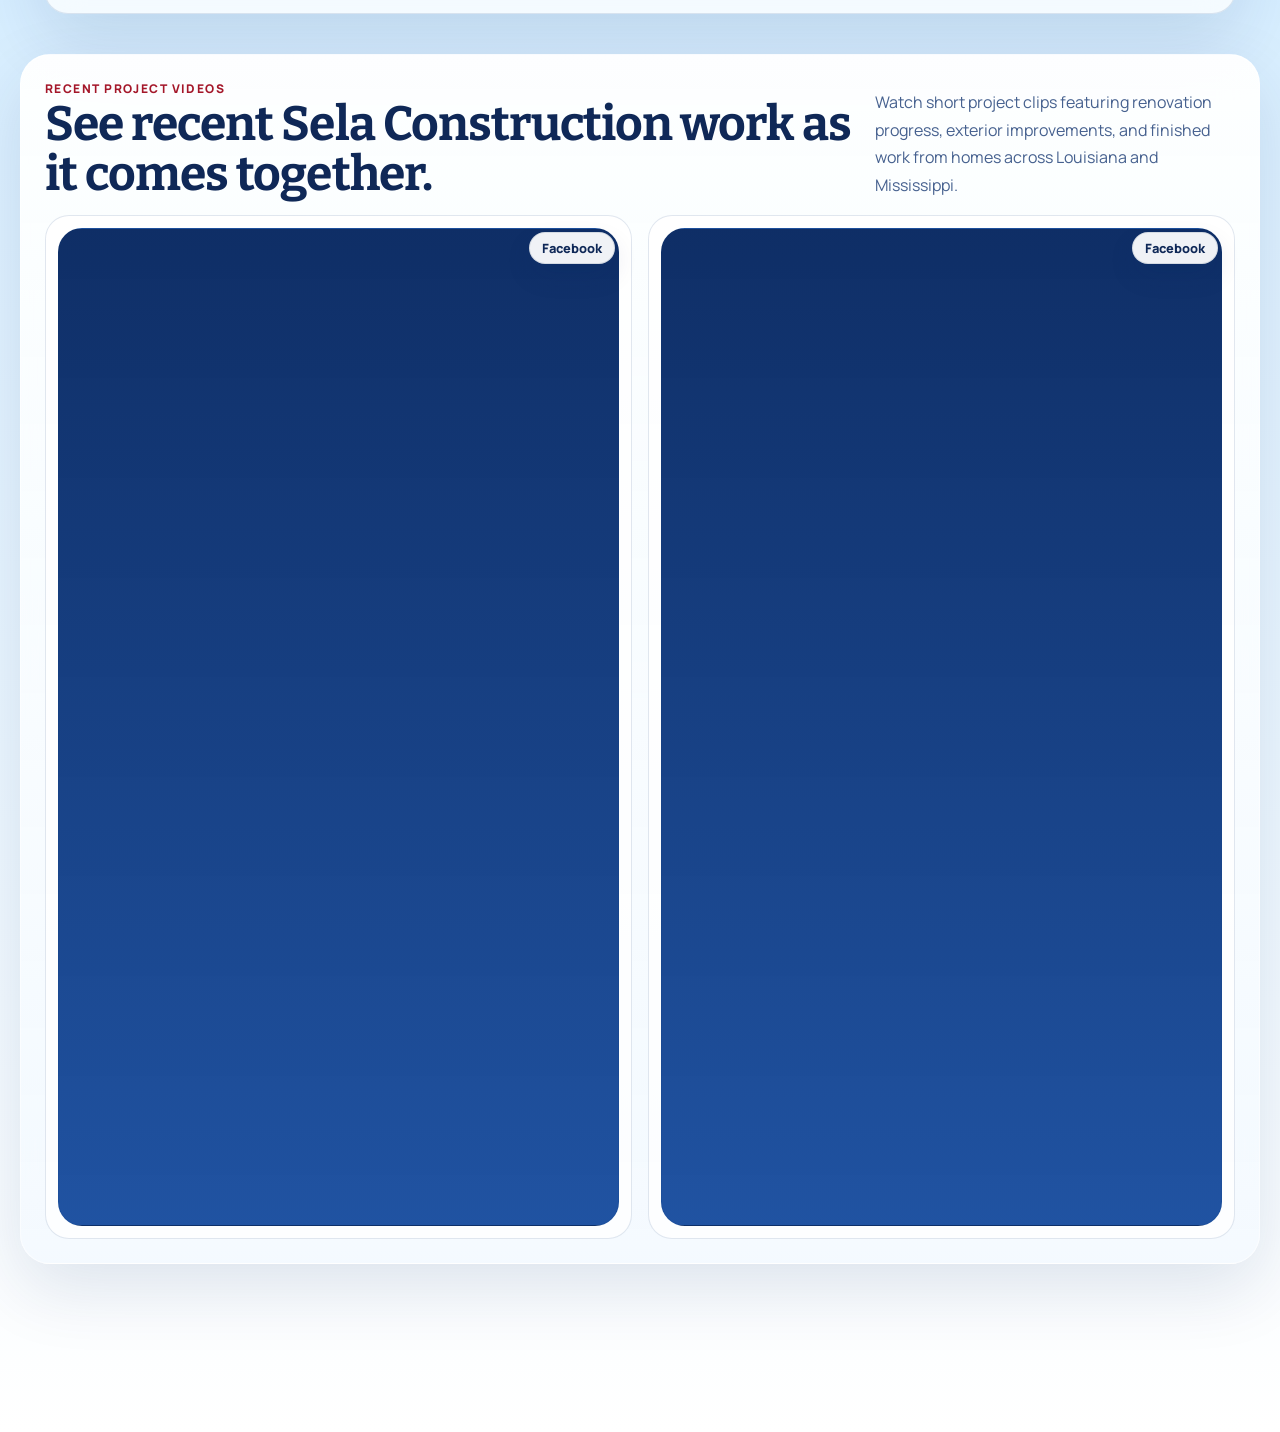
==== commit abfb4e9f: "Refine homepage content and project media" ====
--- a/index.html
+++ b/index.html
@@ -74,15 +74,15 @@
               </figure>
 
               <aside class="hero-note">
-                <p class="eyebrow">Homeowner-first direction</p>
-                <h2>From layout fixes to full-scale renovations, the residential side leads the page.</h2>
+                <p class="eyebrow">Home renovations and additions</p>
+                <h2>Plan the upgrades that make your home work better, look better, and last longer.</h2>
                 <p>
-                  The new hierarchy keeps the existing brand but brings homeowners straight into the rooms, scopes, and service area they care about.
+                  From kitchens and baths to additions and whole-home improvements, Sela Construction manages the work with direct communication and clear site leadership.
                 </p>
                 <ul class="hero-note__list">
-                  <li>Kitchen and bath transformations</li>
-                  <li>Whole-home renovations and additions</li>
-                  <li>Custom cabinetry and finish work</li>
+                  <li>Kitchens, baths, and living areas</li>
+                  <li>Additions, exterior upgrades, and remodels</li>
+                  <li>Custom finish work with coordinated trades</li>
                 </ul>
               </aside>
             </div>
@@ -109,10 +109,9 @@
         <section class="section-card section-stack" id="services">
           <div class="section-head">
             <p class="eyebrow">Residential Services</p>
-            <h2>Clearer positioning around the projects homeowners ask for first.</h2>
+            <h2>Residential construction services for the upgrades homeowners tackle most.</h2>
             <p>
-              The service mix keeps the broader experience in view while putting residential construction,
-              remodeling, and finish quality at the center of the page.
+              Whether you are refreshing one room or planning a larger remodel, Sela Construction helps bring the scope together with experienced project management and finish-focused execution.
             </p>
           </div>
 
@@ -147,35 +146,59 @@
           <div class="section-head section-head--split">
             <div>
               <p class="eyebrow">Residential Work</p>
-              <h2>Existing imagery, reframed around warm, high-function living spaces.</h2>
+              <h2>Recent residential work across interiors, renovations, and exterior upgrades.</h2>
             </div>
             <p class="section-head__aside">
-              Real project imagery supports the residential story with cleaner, more focused presentation.
+              A mix of finished rooms, renovation progress, and exterior improvements shows the range of work Sela Construction takes on.
             </p>
           </div>
 
           <div class="project-grid">
             <article class="project-card">
-              <img src="assets/project-interior.jpg" alt="Interior residential renovation with layered lighting and natural finishes">
-              <div class="project-card__body">
-                <h3>Bright, hardworking interiors</h3>
-                <p>Residential spaces shaped around better circulation, layered light, and material choices that stay calm over time.</p>
-              </div>
-            </article>
-
-            <article class="project-card">
-              <img src="assets/project-finish.jpg" alt="Finished residential room with custom trim and cabinetry details">
-              <div class="project-card__body">
-                <h3>Detailed finish packages</h3>
-                <p>Cabinetry, trim, and paint scopes that feel coordinated instead of added on at the end.</p>
-              </div>
-            </article>
-
-            <article class="project-card">
               <img src="assets/project-curb-appeal.jpg" alt="Residential exterior showing a polished home entry and curb appeal improvements">
               <div class="project-card__body">
-                <h3>A warm first impression</h3>
-                <p>Street-facing updates and entry sequences that raise curb appeal without feeling disconnected from the house.</p>
+                <h3>Interior remodels in progress</h3>
+                <p>Progress photos show the real work behind layout changes, finish upgrades, and the transformation from demolition to completion.</p>
+              </div>
+            </article>
+
+            <article class="project-card">
+              <img src="assets/renovations/fireplace%20old.webp" alt="Existing fireplace before a residential renovation update">
+              <div class="project-card__body">
+                <h3>Renovation planning, room by room</h3>
+                <p>Early-phase walkthroughs help map out the finish changes, framing details, and living-room improvements before work begins.</p>
+              </div>
+            </article>
+
+            <article class="project-card">
+              <img src="assets/renovations/fireplace%20new.webp" alt="Updated fireplace after a residential renovation">
+              <div class="project-card__body">
+                <h3>Finished focal points</h3>
+                <p>Completed fireplace work that sharpens the room with cleaner lines and a more polished, built-in look.</p>
+              </div>
+            </article>
+
+            <article class="project-card">
+              <img src="assets/renovations/New%20Patio%20Deck.webp" alt="New patio deck addition at a residence">
+              <div class="project-card__body">
+                <h3>Outdoor living additions</h3>
+                <p>Deck and patio projects extend usable living space and give the backyard a more finished place to gather.</p>
+              </div>
+            </article>
+
+            <article class="project-card">
+              <img src="assets/exterior/gutters.webp" alt="Exterior gutter installation and trim work on a home">
+              <div class="project-card__body">
+                <h3>Exterior drainage upgrades</h3>
+                <p>Gutter replacement and exterior details help protect the home while cleaning up the roofline and water flow.</p>
+              </div>
+            </article>
+
+            <article class="project-card">
+              <img src="assets/exterior/fence.webp" alt="Residential fence installation at a home exterior">
+              <div class="project-card__body">
+                <h3>Fence and property-edge improvements</h3>
+                <p>Exterior projects like fencing improve privacy, durability, and the finished look of the property.</p>
               </div>
             </article>
           </div>
@@ -237,7 +260,9 @@
           </div>
 
           <aside class="contact-band__aside">
-            <img src="assets/logo.png" alt="Sela Construction, LLC mark">
+            <div class="contact-band__logo-tile">
+              <img src="assets/logo.png" alt="Sela Construction, LLC mark">
+            </div>
             <p>Licensed for residential and commercial construction in Louisiana and Mississippi.</p>
             <div class="contact-band__actions">
               <a class="button" href="mailto:tgiarrusso@sela-construction.com?subject=Residential%20Project%20Inquiry">Request a Quote</a>
@@ -266,6 +291,54 @@
             <a class="button button--ghost" href="https://www.google.com/search?q=sela+construction" target="_blank" rel="noreferrer">View Google listing</a>
           </article>
         </section>
+
+        <section class="section-card section-stack social-section" id="reels">
+          <div class="section-head section-head--split">
+            <div>
+              <p class="eyebrow">Recent Project Videos</p>
+              <h2>See recent Sela Construction work as it comes together.</h2>
+            </div>
+            <p class="section-head__aside">
+              Watch short project clips featuring renovation progress, exterior improvements, and finished work from homes across Louisiana and Mississippi.
+            </p>
+          </div>
+
+          <div class="reel-grid">
+            <article class="reel-card">
+              <a class="reel-card__link" href="https://www.facebook.com/reel/825694393917502" target="_blank" rel="noreferrer" aria-label="View featured reel on Facebook">Facebook</a>
+              <div class="reel-embed">
+                <iframe
+                  src="https://www.facebook.com/plugins/video.php?href=https%3A%2F%2Fwww.facebook.com%2Freel%2F825694393917502&show_text=false&width=560&t=0"
+                  width="560"
+                  height="996"
+                  style="border:none;overflow:hidden"
+                  scrolling="no"
+                  frameborder="0"
+                  allow="autoplay; clipboard-write; encrypted-media; picture-in-picture; web-share"
+                  allowfullscreen
+                  title="Featured Sela Construction Facebook reel"
+                ></iframe>
+              </div>
+            </article>
+
+            <article class="reel-card">
+              <a class="reel-card__link" href="https://www.facebook.com/reel/2463154427460645" target="_blank" rel="noreferrer" aria-label="View project reel on Facebook">Facebook</a>
+              <div class="reel-embed">
+                <iframe
+                  src="https://www.facebook.com/plugins/video.php?href=https%3A%2F%2Fwww.facebook.com%2Freel%2F2463154427460645&show_text=false&width=560&t=0"
+                  width="560"
+                  height="996"
+                  style="border:none;overflow:hidden"
+                  scrolling="no"
+                  frameborder="0"
+                  allow="autoplay; clipboard-write; encrypted-media; picture-in-picture; web-share"
+                  allowfullscreen
+                  title="Second Sela Construction Facebook reel"
+                ></iframe>
+              </div>
+            </article>
+          </div>
+        </section>
       </main>
     </div>
 
@@ -275,6 +348,7 @@
         <a class="bottom-dock__link" href="#work">Residential Work</a>
         <a class="bottom-dock__link" href="#process">Process</a>
         <a class="bottom-dock__link" href="#reviews">Reviews</a>
+        <a class="bottom-dock__link" href="#reels">Reels</a>
         <a class="bottom-dock__link" href="#contact">Contact</a>
       </div>
     </nav>
--- a/home.css
+++ b/home.css
@@ -291,7 +291,8 @@
 .service-grid,
 .project-grid,
 .process-grid,
-.contact-grid {
+.contact-grid,
+.reel-grid {
   display: grid;
   gap: 1rem;
 }
@@ -412,13 +413,25 @@
   border-radius: 30px;
   background: linear-gradient(180deg, rgba(10, 42, 99, 0.96), rgba(18, 72, 156, 0.92));
   color: #ffffff;
+  align-content: start;
+}
+
+.contact-band__logo-tile {
+  width: min(100%, 18rem);
+  display: flex;
+  align-items: center;
+  justify-content: center;
+  padding: 0.95rem 1rem;
+  border-radius: 24px;
+  background: #ffffff;
+  border: 1px solid rgba(15, 56, 122, 0.12);
+  box-shadow: 0 18px 40px rgba(13, 43, 97, 0.12);
 }
 
 .contact-band__aside img {
-  width: min(16rem, 60vw);
-  border-radius: 24px;
-  background: rgba(255, 255, 255, 0.18);
-  padding: 0.7rem;
+  width: 100%;
+  max-height: 5.5rem;
+  object-fit: contain;
 }
 
 .contact-band__aside p {
@@ -487,6 +500,57 @@
 
 .review-empty {
   gap: 0.9rem;
+}
+
+.social-section {
+  margin-top: 1rem;
+}
+
+.reel-card {
+  position: relative;
+  display: grid;
+  gap: 0.8rem;
+  padding: 0.75rem;
+  border-radius: 24px;
+  border: 1px solid var(--line);
+  background: rgba(255, 255, 255, 0.74);
+}
+
+.reel-embed {
+  overflow: hidden;
+  border-radius: 24px;
+  border: 1px solid var(--line);
+  background: linear-gradient(180deg, rgba(10, 42, 99, 0.98), rgba(18, 72, 156, 0.94));
+  aspect-ratio: 9 / 16;
+}
+
+.reel-embed iframe {
+  width: 100%;
+  height: 100%;
+}
+
+.reel-card__link {
+  position: absolute;
+  top: 1rem;
+  right: 1rem;
+  z-index: 1;
+  display: inline-flex;
+  align-items: center;
+  min-height: 2rem;
+  padding: 0 0.75rem;
+  border-radius: 999px;
+  border: 1px solid rgba(15, 40, 87, 0.12);
+  background: rgba(255, 255, 255, 0.94);
+  box-shadow: 0 12px 26px rgba(12, 42, 95, 0.12);
+  font-size: 0.8rem;
+  font-weight: 800;
+  text-decoration: none;
+  color: var(--text);
+}
+
+.reel-card__link:hover,
+.reel-card__link:focus-visible {
+  background: #ffffff;
 }
 
 .bottom-dock {
@@ -575,6 +639,27 @@
     align-items: start;
   }
 
+  .reel-card {
+    align-content: start;
+  }
+
+  .reel-grid {
+    grid-template-columns: repeat(2, minmax(0, 1fr));
+    align-items: start;
+  }
+
+  .bottom-dock {
+    padding: 0 1rem 1rem;
+  }
+
+  .bottom-dock__inner {
+    width: fit-content;
+    max-width: calc(100vw - 2rem);
+    margin: 0 auto;
+    border: 1px solid rgba(255, 255, 255, 0.22);
+    border-radius: 999px;
+  }
+
   .contact-band {
     grid-template-columns: minmax(0, 1.45fr) minmax(280px, 0.85fr);
     align-items: stretch;
@@ -614,6 +699,7 @@
     grid-template-columns: minmax(0, 1fr) minmax(300px, 360px);
     align-items: end;
   }
+
 }
 
 @media (prefers-reduced-motion: reduce) {
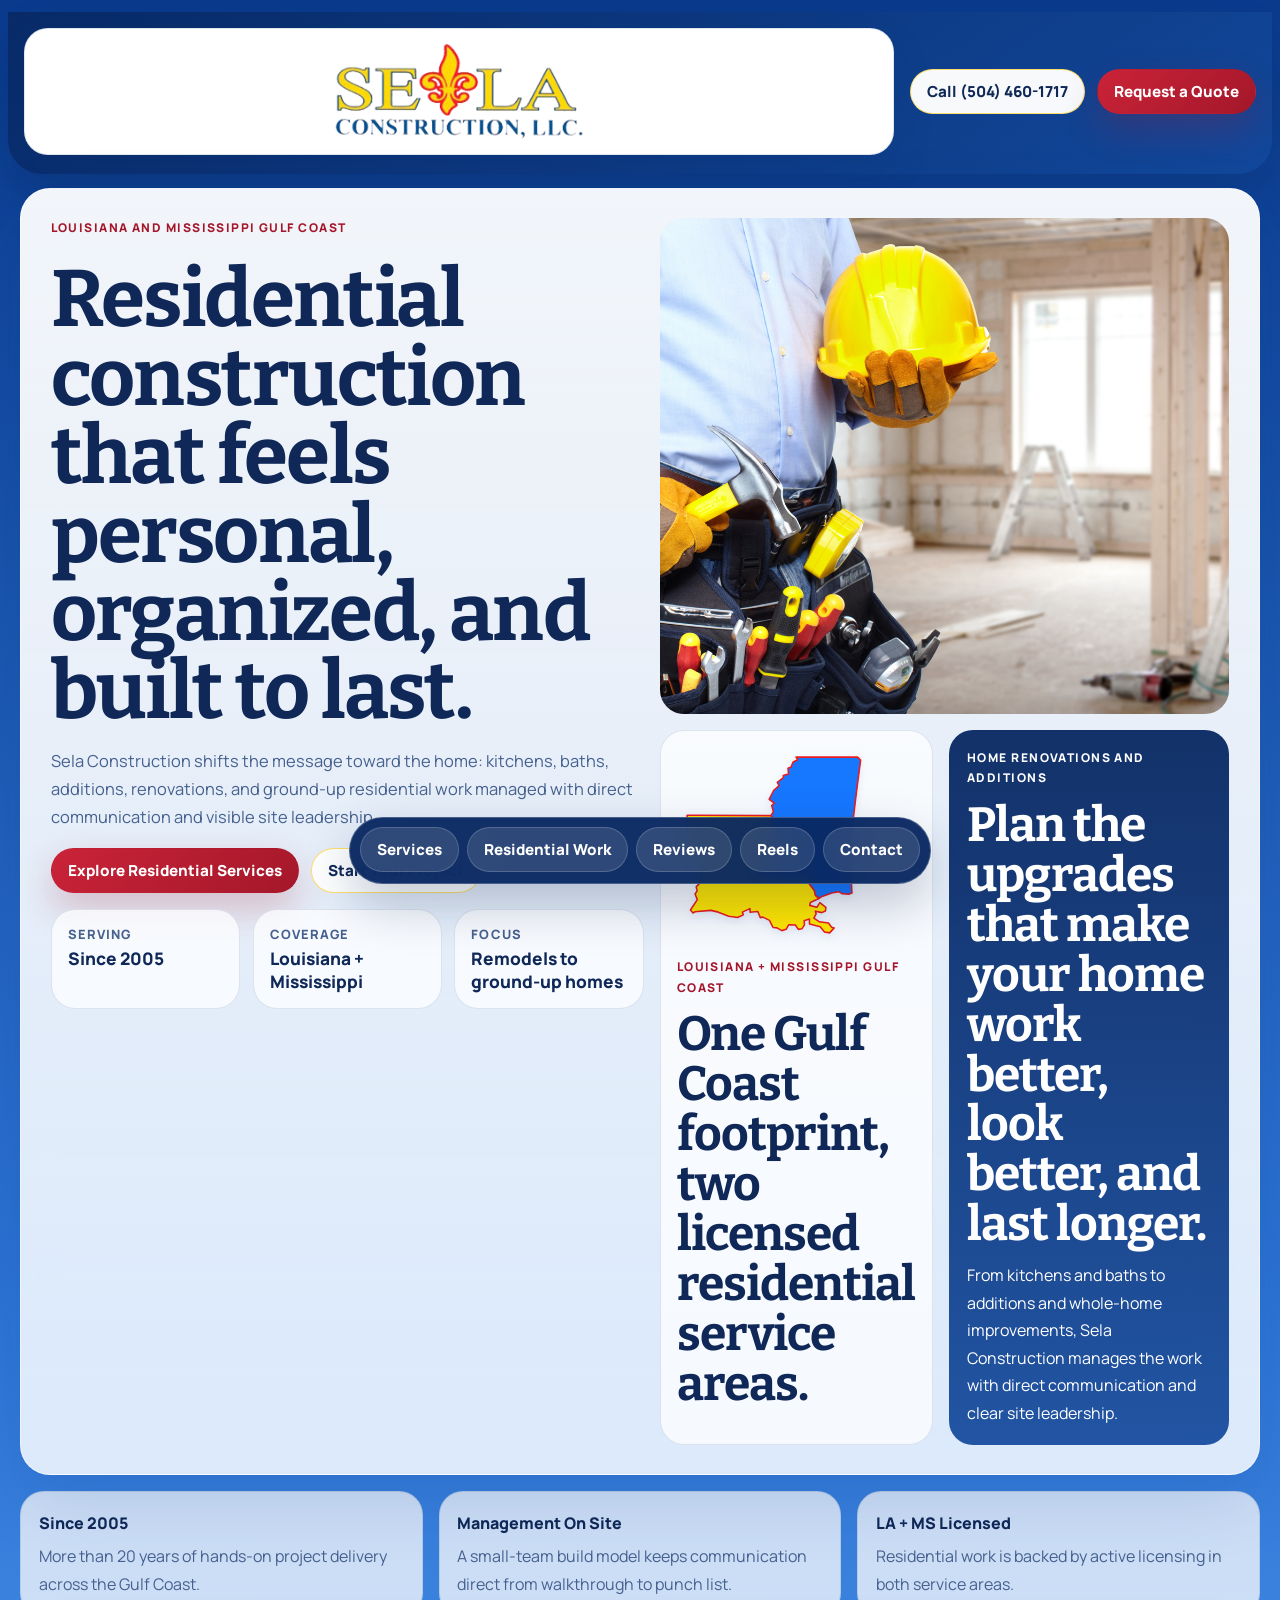
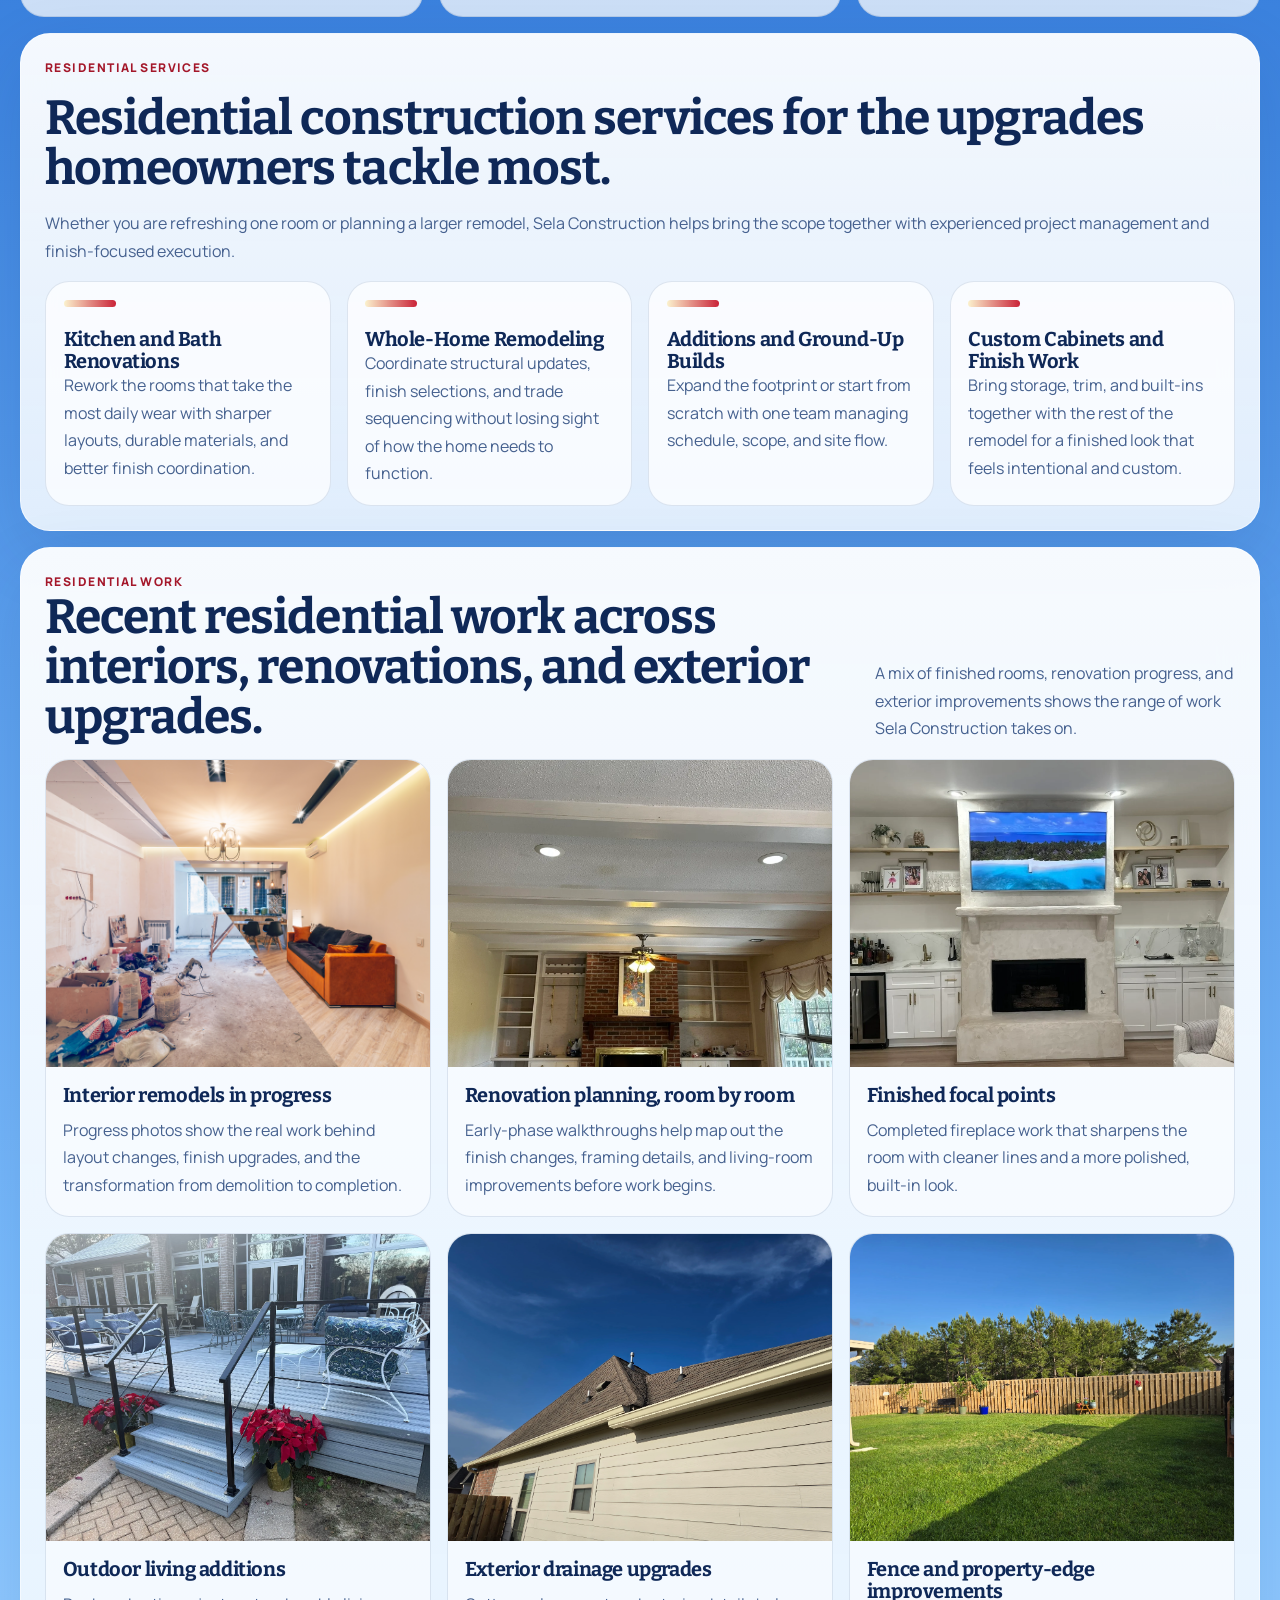
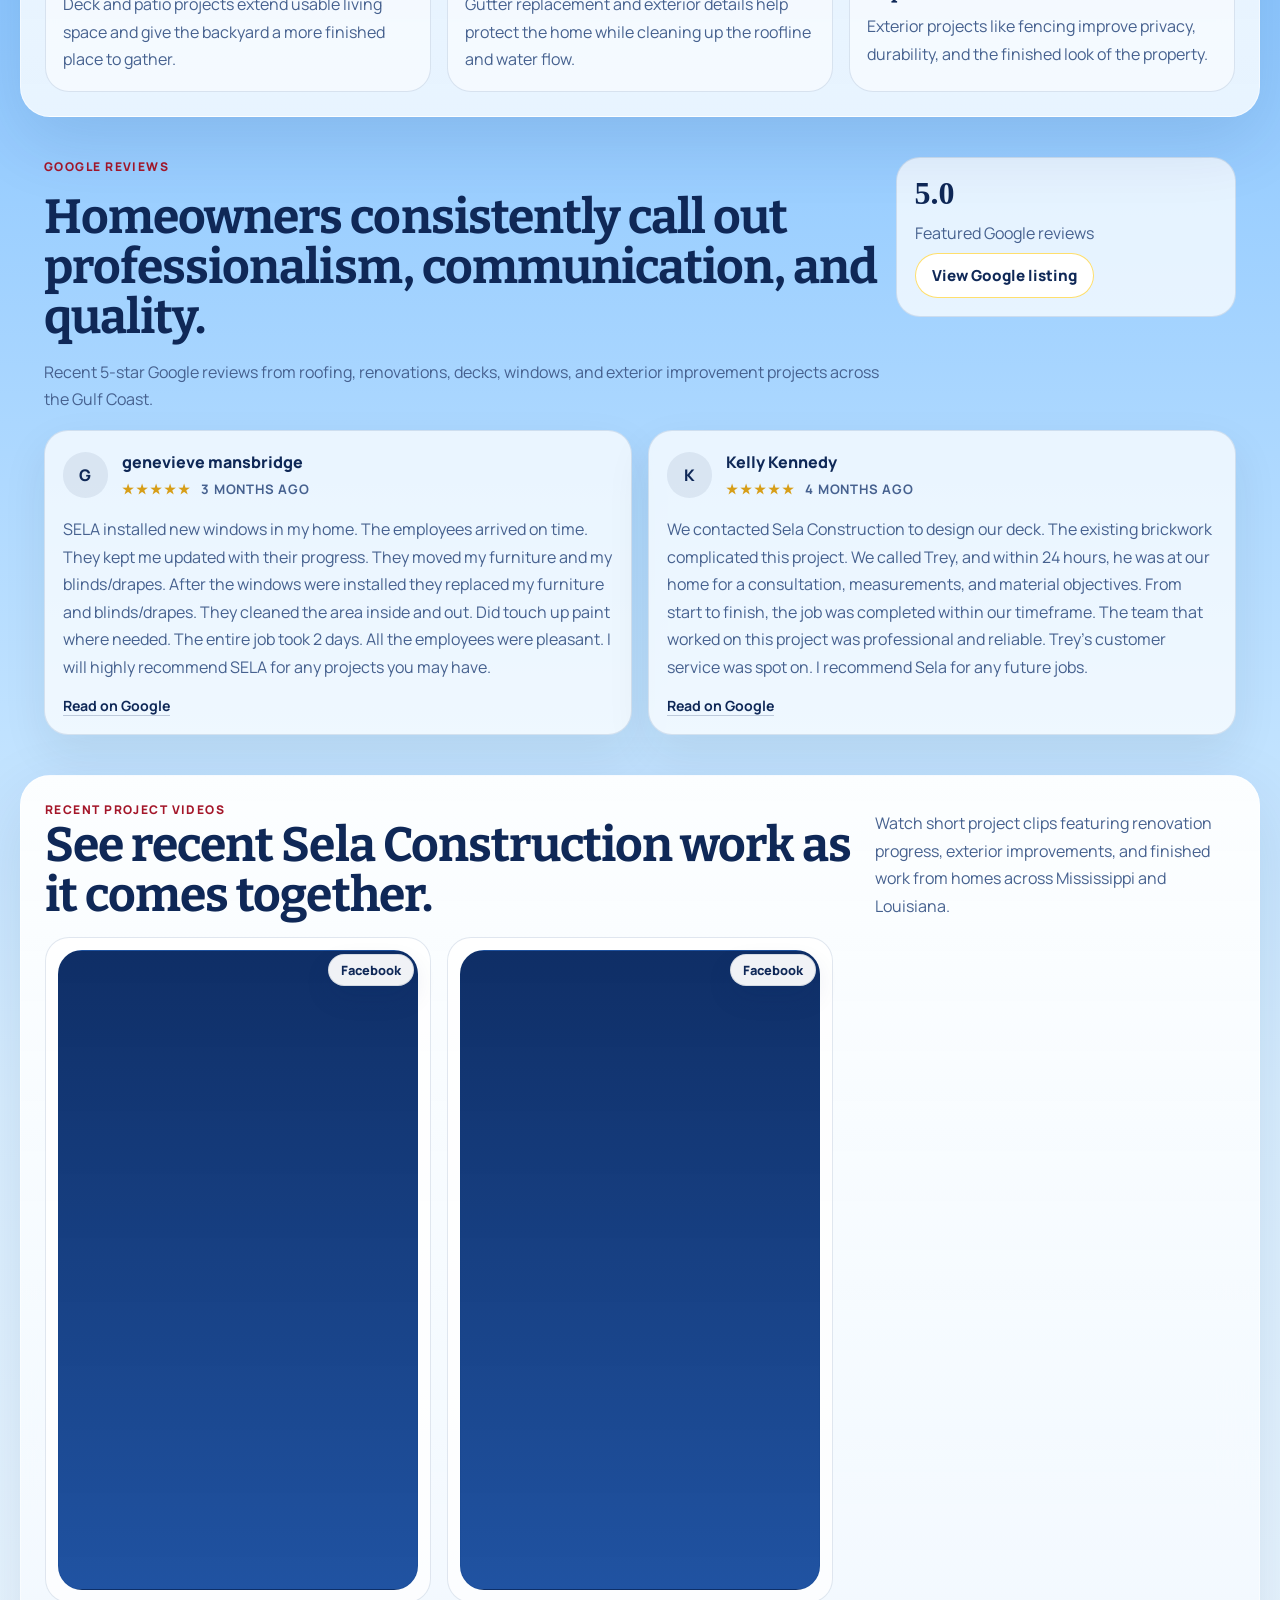
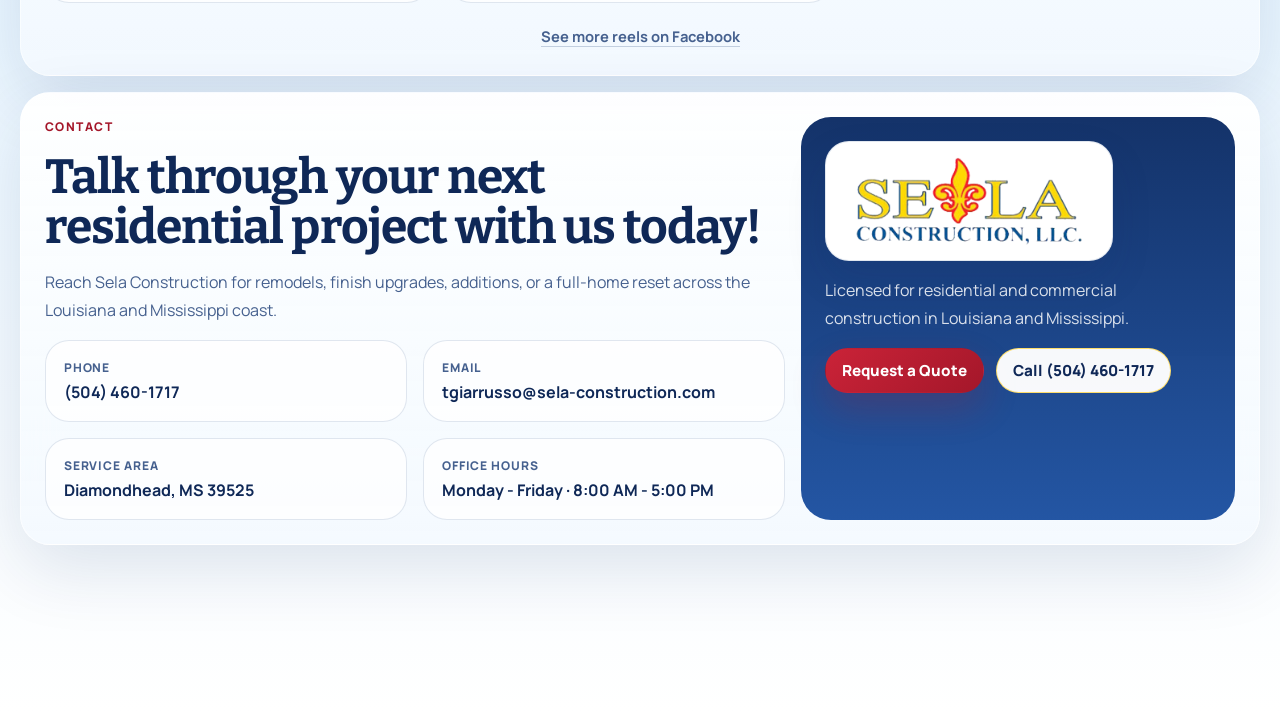
==== commit f9640197: "Polish homepage layout and social sections" ====
--- a/index.html
+++ b/index.html
@@ -79,11 +79,6 @@
                 <p>
                   From kitchens and baths to additions and whole-home improvements, Sela Construction manages the work with direct communication and clear site leadership.
                 </p>
-                <ul class="hero-note__list">
-                  <li>Kitchens, baths, and living areas</li>
-                  <li>Additions, exterior upgrades, and remodels</li>
-                  <li>Custom finish work with coordinated trades</li>
-                </ul>
               </aside>
             </div>
           </div>
@@ -137,7 +132,7 @@
             <article class="service-card">
               <span class="service-card__marker"></span>
               <h3>Custom Cabinets and Finish Work</h3>
-              <p>Bring storage, trim, and built-ins into the same visual language as the rest of the remodel.</p>
+              <p>Bring storage, trim, and built-ins together with the rest of the remodel for a finished look that feels intentional and custom.</p>
             </article>
           </div>
         </section>
@@ -204,92 +199,111 @@
           </div>
         </section>
 
-        <section class="section-card section-stack process" id="process">
-          <div class="section-head">
-            <p class="eyebrow">Process</p>
-            <h2>A small-team build path that works well for occupied homes.</h2>
-          </div>
-
-          <div class="process-grid">
-            <article class="process-card">
-              <span class="process-card__step">01</span>
-              <h3>Walk the home</h3>
-              <p>Start with the actual constraints: layout pain points, finish goals, site conditions, and budget priorities.</p>
-            </article>
-
-            <article class="process-card">
-              <span class="process-card__step">02</span>
-              <h3>Align scope and pricing</h3>
-              <p>Define what changes, what stays, and how the work should sequence before the house gets opened up.</p>
-            </article>
-
-            <article class="process-card">
-              <span class="process-card__step">03</span>
-              <h3>Build with steady communication</h3>
-              <p>Keep homeowners informed with direct contact, visible site leadership, and a disciplined closeout.</p>
-            </article>
-          </div>
-        </section>
-
-        <section class="contact-band" id="contact">
-          <div class="contact-band__panel section-card">
-            <p class="eyebrow">Contact</p>
-            <h2>Talk through the next residential project before the scope gets messy.</h2>
-            <p>
-              Reach Sela Construction for remodels, finish upgrades, additions, or a full-home reset across the Louisiana and Mississippi coast.
-            </p>
-
-            <div class="contact-grid">
-              <a class="contact-item" href="tel:+15044601717">
-                <span class="contact-item__label">Phone</span>
-                <strong>(504) 460-1717</strong>
-              </a>
-              <a class="contact-item" href="mailto:tgiarrusso@sela-construction.com">
-                <span class="contact-item__label">Email</span>
-                <strong>tgiarrusso@sela-construction.com</strong>
-              </a>
-              <div class="contact-item">
-                <span class="contact-item__label">Service Area</span>
-                <strong>Diamondhead, MS 39525</strong>
-              </div>
-              <div class="contact-item">
-                <span class="contact-item__label">Office Hours</span>
-                <strong>Monday - Friday · 8:00 AM - 5:00 PM</strong>
-              </div>
-            </div>
-          </div>
-
-          <aside class="contact-band__aside">
-            <div class="contact-band__logo-tile">
-              <img src="assets/logo.png" alt="Sela Construction, LLC mark">
-            </div>
-            <p>Licensed for residential and commercial construction in Louisiana and Mississippi.</p>
-            <div class="contact-band__actions">
-              <a class="button" href="mailto:tgiarrusso@sela-construction.com?subject=Residential%20Project%20Inquiry">Request a Quote</a>
-              <a class="button button--ghost" href="tel:+15044601717">Call (504) 460-1717</a>
-            </div>
-          </aside>
-        </section>
-
         <section class="review-marquee" id="reviews" aria-labelledby="review-heading">
           <div class="review-marquee__head">
             <div class="review-marquee__copy">
-              <p class="eyebrow">Client Reviews</p>
-              <h2 id="review-heading">Homeowner feedback will be published here as a static review section.</h2>
-              <p>A curated set of customer reviews will be added here once the final approved review export is ready.</p>
+              <p class="eyebrow">Google Reviews</p>
+              <h2 id="review-heading">Homeowners consistently call out professionalism, communication, and quality.</h2>
+              <p>Recent 5-star Google reviews from roofing, renovations, decks, windows, and exterior improvement projects across the Gulf Coast.</p>
             </div>
 
             <div class="review-summary">
+              <strong>5.0</strong>
+              <span>Featured Google reviews</span>
               <a class="button button--ghost" href="https://www.google.com/search?q=sela+construction" target="_blank" rel="noreferrer">View Google listing</a>
             </div>
           </div>
 
-          <article class="review-empty section-card">
-            <p class="eyebrow">Reviews Coming Soon</p>
-            <h3>Static homeowner reviews will be added to this section.</h3>
-            <p>For now, the page stays fully static while the review content is prepared for publication.</p>
-            <a class="button button--ghost" href="https://www.google.com/search?q=sela+construction" target="_blank" rel="noreferrer">View Google listing</a>
-          </article>
+          <div class="review-deck" id="review-deck" aria-live="polite"></div>
+
+          <script id="review-data" type="application/json">
+            [
+              {
+                "reviewerName": "genevieve mansbridge",
+                "rating": 5,
+                "relativeDate": "3 months ago",
+                "reviewText": "SELA installed new windows in my home. The employees arrived on time. They kept me updated with their progress. They moved my furniture and my blinds/drapes. After the windows were installed they replaced my furniture and blinds/drapes. They cleaned the area inside and out. Did touch up paint where needed. The entire job took 2 days. All the employees were pleasant. I will highly recommend SELA for any projects you may have.",
+                "shareLink": "https://maps.app.goo.gl/VG757Ch3c6iTSpgFA"
+              },
+              {
+                "reviewerName": "Kelly Kennedy",
+                "rating": 5,
+                "relativeDate": "4 months ago",
+                "reviewText": "We contacted Sela Construction to design our deck. The existing brickwork complicated this project. We called Trey, and within 24 hours, he was at our home for a consultation, measurements, and material objectives. From start to finish, the job was completed within our timeframe. The team that worked on this project was professional and reliable. Trey's customer service was spot on. I recommend Sela for any future jobs.",
+                "shareLink": "https://maps.app.goo.gl/25GxLZWvQYbcxzKo6"
+              },
+              {
+                "reviewerName": "Jason Pepitone",
+                "rating": 5,
+                "relativeDate": "a year ago",
+                "reviewText": "I've hired SELA Construction for projects on two different homes, including roof and gutter replacements and a fence installation. They consistently offered the best prices, showed up as scheduled, and completed all work on time. Their professionalism and responsiveness have been impressive throughout. Highly recommend them for any home improvement needs.",
+                "shareLink": "https://maps.app.goo.gl/oDTdvdX253qF4aF7A"
+              },
+              {
+                "reviewerName": "D Johnson",
+                "rating": 5,
+                "relativeDate": "a year ago",
+                "reviewText": "Sela Construction has been my preferred choice for a variety of projects, including roofing, electrical work, and complete home renovations. Throughout the entire process, Trey and Margret provided exceptional support and guidance. Their commitment to quality service has consistently resulted in highly satisfactory outcomes. I highly recommend Sela Construction for any home improvement needs.",
+                "shareLink": "https://maps.app.goo.gl/UDtLmkM54zu33fKN6"
+              },
+              {
+                "reviewerName": "Randolph Rogers",
+                "rating": 5,
+                "relativeDate": "a year ago",
+                "reviewText": "I would enthusiastically recommend SELA Construction to anyone seeking to build or renovate. We recently had SELA perform a fairly large remodeling project on our home and I was particularly impressed with their commitment to quality. The workmanship was meticulous and the final product truly exceeded our expectations.",
+                "shareLink": "https://maps.app.goo.gl/Kr7YtirSt89BpPjT6"
+              },
+              {
+                "reviewerName": "Patrick Donnes",
+                "rating": 5,
+                "relativeDate": "3 months ago",
+                "reviewText": "SELA Construction installed a new roof on my home. His work was very professional with no problems. This company has my highest endorsement.",
+                "shareLink": "https://maps.app.goo.gl/tbUfsmSYMjXgKgqS6"
+              },
+              {
+                "reviewerName": "James Balentine",
+                "rating": 5,
+                "relativeDate": "8 months ago",
+                "reviewText": "SELA did a fantastic job on my condo getting the outside and underneath fixed, improved and repaired so that it looks brand new. The guys were very friendly and went out of their way to do a wonderful job for me. I would recommend them to anyone for any kind of construction or repair work for a house or any building. They were quick to respond to my questions and took care of anything that I had a concern about.",
+                "shareLink": "https://maps.app.goo.gl/ynMVzVsrhDdW4qh17"
+              },
+              {
+                "reviewerName": "Heather Frank",
+                "rating": 5,
+                "relativeDate": "8 months ago",
+                "reviewText": "SELA did a wonderful job replacing a support beam, sheetrock and repainting in our sun room. They are timely, polite, friendly, informative and their worksite is always pristine. Trey and Margaret have a really awesome crew and you need look no further than this company for any of your construction and remodel projects. We appreciate you guys.",
+                "shareLink": "https://maps.app.goo.gl/UT5Mo2U2MaA9EaYv8"
+              },
+              {
+                "reviewerName": "Michelle Ball",
+                "rating": 5,
+                "relativeDate": "8 months ago",
+                "reviewText": "I recently hired Sela Construction for a new roof and several other home repairs, and I'm extremely satisfied with the results. Their team was professional, reliable, and easy to work with from start to finish. They replaced my roof with high-quality materials and excellent craftsmanship, completing the job on time and within budget. In addition to the roofing, they handled various home repairs with the same level of care and precision. Every task was done thoroughly and efficiently, and they always kept me informed throughout the process. What impressed me most was their trustworthiness and attention to detail. It's clear that Sela Construction takes pride in what they do. I highly recommend them to anyone in need of roofing or general home repairs. I'll definitely be calling them again for future projects.",
+                "shareLink": "https://maps.app.goo.gl/6zJXaNUVDr97QmbMA"
+              },
+              {
+                "reviewerName": "Dan Hamman",
+                "rating": 5,
+                "relativeDate": "8 months ago",
+                "reviewText": "Sela put gutters, fixed all bad wood, and painted my house. Also did some chimney work. They were extremely professional and worked with great detail. They came back to check on the gutters after first rain to make sure everything was working properly. They will definitely be doing my next project.",
+                "shareLink": "https://maps.app.goo.gl/bHt2u6JCECZ91Xe16"
+              },
+              {
+                "reviewerName": "Terry Waltman",
+                "rating": 5,
+                "relativeDate": "8 months ago",
+                "reviewText": "We had a wonderful experience with SELA in the repairs and upgrades in our home. Trey and his workers were so professional. They sincerely cared about making the process the highest quality and stress free as it could be. Highly recommended. Dale and Terry Waltman.",
+                "shareLink": "https://maps.app.goo.gl/GStSivdhhKCLN96U8"
+              },
+              {
+                "reviewerName": "chad curtis",
+                "rating": 5,
+                "relativeDate": "a year ago",
+                "reviewText": "I recently had my roof and gutters replaced by SELA, and I couldn't be more satisfied. They were prompt, professional, and offered the most competitive price among several quotes I received. The quality of their work exceeded my expectations, and the entire process was smooth and hassle-free. Highly recommend them for anyone in need of roofing or gutter services.",
+                "shareLink": "https://maps.app.goo.gl/GJFaom6YvrFeMpa86"
+              }
+            ]
+          </script>
         </section>
 
         <section class="section-card section-stack social-section" id="reels">
@@ -299,7 +313,7 @@
               <h2>See recent Sela Construction work as it comes together.</h2>
             </div>
             <p class="section-head__aside">
-              Watch short project clips featuring renovation progress, exterior improvements, and finished work from homes across Louisiana and Mississippi.
+              Watch short project clips featuring renovation progress, exterior improvements, and finished work from homes across Mississippi and Louisiana.
             </p>
           </div>
 
@@ -338,6 +352,50 @@
               </div>
             </article>
           </div>
+
+          <p class="reel-section__more">
+            <a href="https://www.facebook.com/selaconstructionllc/reels/" target="_blank" rel="noreferrer">See more reels on Facebook</a>
+          </p>
+        </section>
+
+        <section class="contact-band section-card section-stack" id="contact">
+          <div class="contact-band__panel">
+            <p class="eyebrow">Contact</p>
+            <h2>Talk through your next residential project with us today!</h2>
+            <p>
+              Reach Sela Construction for remodels, finish upgrades, additions, or a full-home reset across the Louisiana and Mississippi coast.
+            </p>
+
+            <div class="contact-grid">
+              <a class="contact-item" href="tel:+15044601717">
+                <span class="contact-item__label">Phone</span>
+                <strong>(504) 460-1717</strong>
+              </a>
+              <a class="contact-item" href="mailto:tgiarrusso@sela-construction.com">
+                <span class="contact-item__label">Email</span>
+                <strong>tgiarrusso@sela-construction.com</strong>
+              </a>
+              <div class="contact-item">
+                <span class="contact-item__label">Service Area</span>
+                <strong>Diamondhead, MS 39525</strong>
+              </div>
+              <div class="contact-item">
+                <span class="contact-item__label">Office Hours</span>
+                <strong>Monday - Friday · 8:00 AM - 5:00 PM</strong>
+              </div>
+            </div>
+          </div>
+
+          <aside class="contact-band__aside">
+            <div class="contact-band__logo-tile">
+              <img src="assets/logo.png" alt="Sela Construction, LLC mark">
+            </div>
+            <p>Licensed for residential and commercial construction in Louisiana and Mississippi.</p>
+            <div class="contact-band__actions">
+              <a class="button" href="mailto:tgiarrusso@sela-construction.com?subject=Residential%20Project%20Inquiry">Request a Quote</a>
+              <a class="button button--ghost" href="tel:+15044601717">Call (504) 460-1717</a>
+            </div>
+          </aside>
         </section>
       </main>
     </div>
@@ -346,11 +404,93 @@
       <div class="bottom-dock__inner">
         <a class="bottom-dock__link" href="#services">Services</a>
         <a class="bottom-dock__link" href="#work">Residential Work</a>
-        <a class="bottom-dock__link" href="#process">Process</a>
         <a class="bottom-dock__link" href="#reviews">Reviews</a>
         <a class="bottom-dock__link" href="#reels">Reels</a>
         <a class="bottom-dock__link" href="#contact">Contact</a>
       </div>
     </nav>
+
+    <script>
+      (function () {
+        const dataElement = document.getElementById("review-data");
+        const reviewDeck = document.getElementById("review-deck");
+
+        if (!dataElement || !reviewDeck) {
+          return;
+        }
+
+        const reviews = JSON.parse(dataElement.textContent);
+        const cardsPerView = 2;
+        let startIndex = 0;
+
+        function buildReviewCard(review) {
+          const card = document.createElement("article");
+          card.className = "review-card";
+
+          const header = document.createElement("div");
+          header.className = "review-card__header";
+
+          const avatar = document.createElement("div");
+          avatar.className = "review-card__avatar";
+          avatar.setAttribute("aria-hidden", "true");
+          avatar.textContent = review.reviewerName.trim().charAt(0).toUpperCase();
+
+          const heading = document.createElement("div");
+          heading.className = "review-card__heading";
+
+          const author = document.createElement("p");
+          author.className = "review-card__author";
+          author.textContent = review.reviewerName;
+
+          const meta = document.createElement("p");
+          meta.className = "review-card__meta";
+
+          const stars = document.createElement("span");
+          stars.className = "review-card__stars";
+          stars.setAttribute("aria-label", review.rating + " out of 5 stars");
+          stars.textContent = "★★★★★";
+
+          const date = document.createElement("span");
+          date.className = "review-card__date";
+          date.textContent = review.relativeDate;
+
+          meta.append(stars, date);
+          heading.append(author, meta);
+          header.append(avatar, heading);
+
+          const body = document.createElement("p");
+          body.className = "review-card__body";
+          body.textContent = review.reviewText;
+
+          const source = document.createElement("a");
+          source.className = "review-card__source";
+          source.href = review.shareLink;
+          source.target = "_blank";
+          source.rel = "noreferrer";
+          source.textContent = "Read on Google";
+
+          card.append(header, body, source);
+          return card;
+        }
+
+        function renderVisibleReviews() {
+          reviewDeck.replaceChildren();
+
+          for (let offset = 0; offset < Math.min(cardsPerView, reviews.length); offset += 1) {
+            const review = reviews[(startIndex + offset) % reviews.length];
+            reviewDeck.appendChild(buildReviewCard(review));
+          }
+        }
+
+        renderVisibleReviews();
+
+        if (reviews.length > cardsPerView) {
+          window.setInterval(function () {
+            startIndex = (startIndex + cardsPerView) % reviews.length;
+            renderVisibleReviews();
+          }, 30000);
+        }
+      })();
+    </script>
   </body>
 </html>
--- a/home.css
+++ b/home.css
@@ -268,6 +268,9 @@
 }
 
 .hero-note {
+  display: grid;
+  gap: 0.75rem;
+  align-content: start;
   padding: 1.1rem;
   border-radius: 24px;
   background: linear-gradient(180deg, rgba(10, 42, 99, 0.96), rgba(18, 72, 156, 0.92));
@@ -275,16 +278,8 @@
 }
 
 .hero-note h2,
-.hero-note p,
-.hero-note li {
+.hero-note p {
   color: inherit;
-}
-
-.hero-note__list {
-  display: grid;
-  gap: 0.6rem;
-  padding-left: 1.1rem;
-  margin: 0;
 }
 
 .trust-strip,
@@ -387,6 +382,12 @@
   display: grid;
   gap: 1rem;
   margin-top: 1rem;
+  overflow: hidden;
+}
+
+.contact-band__panel {
+  display: grid;
+  gap: 1rem;
 }
 
 .contact-item {
@@ -447,8 +448,16 @@
   gap: 1rem;
 }
 
+.review-deck {
+  display: grid;
+  gap: 1rem;
+}
+
 .review-summary {
   align-content: start;
+  justify-items: start;
+  gap: 0.6rem;
+  padding: 1.1rem;
 }
 
 .review-summary strong {
@@ -473,10 +482,36 @@
 }
 
 .review-card {
-  width: min(22rem, calc(100vw - 2rem));
-  display: grid;
-  gap: 0.7rem;
+  width: auto;
+  display: grid;
+  gap: 0.95rem;
+  padding: 1.1rem;
+  align-content: start;
   box-shadow: 0 18px 45px rgba(31, 38, 39, 0.08);
+  animation: review-fade 0.45s ease;
+}
+
+.review-card__header {
+  display: flex;
+  align-items: center;
+  gap: 0.85rem;
+}
+
+.review-card__avatar {
+  width: 2.85rem;
+  height: 2.85rem;
+  display: grid;
+  place-items: center;
+  border-radius: 999px;
+  background: rgba(15, 40, 87, 0.08);
+  color: var(--text);
+  font-size: 1rem;
+  font-weight: 800;
+}
+
+.review-card__heading {
+  display: grid;
+  gap: 0.15rem;
 }
 
 .review-card__stars {
@@ -485,17 +520,43 @@
 }
 
 .review-card__author {
-  font-size: 0.95rem;
+  font-size: 1rem;
   font-weight: 800;
   color: var(--text);
 }
 
 .review-card__meta {
+  display: flex;
+  flex-wrap: wrap;
+  align-items: center;
+  gap: 0.6rem;
   font-size: 0.82rem;
   font-weight: 700;
   letter-spacing: 0.06em;
   text-transform: uppercase;
   color: var(--accent-strong);
+}
+
+.review-card__date {
+  color: var(--muted);
+}
+
+.review-card__body {
+  color: var(--muted);
+}
+
+.review-card__source {
+  width: fit-content;
+  font-size: 0.88rem;
+  font-weight: 700;
+  text-decoration: none;
+  color: var(--text);
+  border-bottom: 1px solid rgba(15, 40, 87, 0.22);
+}
+
+.review-card__source:hover,
+.review-card__source:focus-visible {
+  border-bottom-color: rgba(15, 40, 87, 0.48);
 }
 
 .review-empty {
@@ -527,6 +588,25 @@
 .reel-embed iframe {
   width: 100%;
   height: 100%;
+}
+
+.reel-section__more {
+  margin-top: 0.3rem;
+  text-align: center;
+}
+
+.reel-section__more a {
+  font-size: 0.92rem;
+  font-weight: 700;
+  text-decoration: none;
+  color: var(--muted);
+  border-bottom: 1px solid rgba(70, 97, 143, 0.28);
+}
+
+.reel-section__more a:hover,
+.reel-section__more a:focus-visible {
+  color: var(--text);
+  border-bottom-color: rgba(15, 40, 87, 0.42);
 }
 
 .reel-card__link {
@@ -559,21 +639,20 @@
   right: 0;
   bottom: 0;
   z-index: 100;
-  padding: 0;
+  padding: 0 0.5rem 0.5rem;
   pointer-events: none;
 }
 
 .bottom-dock__inner {
-  width: 100%;
-  margin: 0;
-  display: grid;
-  grid-auto-flow: column;
-  grid-auto-columns: max-content;
-  gap: 0.65rem;
+  width: min(100%, 34rem);
+  margin: 0 auto;
+  display: flex;
+  gap: 0.5rem;
   overflow-x: auto;
-  padding: 0.7rem 0.75rem max(0.8rem, env(safe-area-inset-bottom));
+  padding: 0.55rem 0.6rem max(0.7rem, env(safe-area-inset-bottom));
   background: rgba(9, 40, 97, 0.96);
-  border-top: 1px solid rgba(255, 255, 255, 0.2);
+  border: 1px solid rgba(255, 255, 255, 0.2);
+  border-radius: 24px;
   box-shadow: var(--shadow-strong);
   backdrop-filter: blur(18px);
   pointer-events: auto;
@@ -586,6 +665,10 @@
 }
 
 .bottom-dock__link {
+  min-height: 2.4rem;
+  padding: 0 0.85rem;
+  font-size: 0.88rem;
+  flex: 0 0 auto;
   background: rgba(255, 255, 255, 0.12);
   color: #ffffff;
   border-color: rgba(255, 255, 255, 0.18);
@@ -600,6 +683,34 @@
   }
 }
 
+@keyframes review-fade {
+  from {
+    opacity: 0;
+    transform: translateY(10px);
+  }
+  to {
+    opacity: 1;
+    transform: translateY(0);
+  }
+}
+
+@media (max-width: 480px) {
+  .bottom-dock {
+    padding: 0 0.35rem 0.35rem;
+  }
+
+  .bottom-dock__inner {
+    gap: 0.4rem;
+    padding: 0.45rem 0.45rem max(0.6rem, env(safe-area-inset-bottom));
+  }
+
+  .bottom-dock__link {
+    min-height: 2.2rem;
+    padding: 0 0.7rem;
+    font-size: 0.82rem;
+  }
+}
+
 @media (min-width: 720px) {
   body {
     padding-bottom: 8.5rem;
@@ -617,7 +728,6 @@
   .hero,
   .section-stack,
   .review-marquee,
-  .contact-band__panel,
   .contact-band__aside {
     padding: 1.5rem;
   }
@@ -639,6 +749,11 @@
     align-items: start;
   }
 
+  .review-deck {
+    grid-template-columns: repeat(2, minmax(0, 1fr));
+    align-items: stretch;
+  }
+
   .reel-card {
     align-content: start;
   }
@@ -660,6 +775,12 @@
     border-radius: 999px;
   }
 
+  .bottom-dock__link {
+    min-height: 2.8rem;
+    padding: 0 1rem;
+    font-size: 0.95rem;
+  }
+
   .contact-band {
     grid-template-columns: minmax(0, 1.45fr) minmax(280px, 0.85fr);
     align-items: stretch;
@@ -695,6 +816,10 @@
     grid-template-columns: repeat(4, minmax(0, 1fr));
   }
 
+  .reel-grid {
+    grid-template-columns: repeat(3, minmax(0, 1fr));
+  }
+
   .section-head--split {
     grid-template-columns: minmax(0, 1fr) minmax(300px, 360px);
     align-items: end;
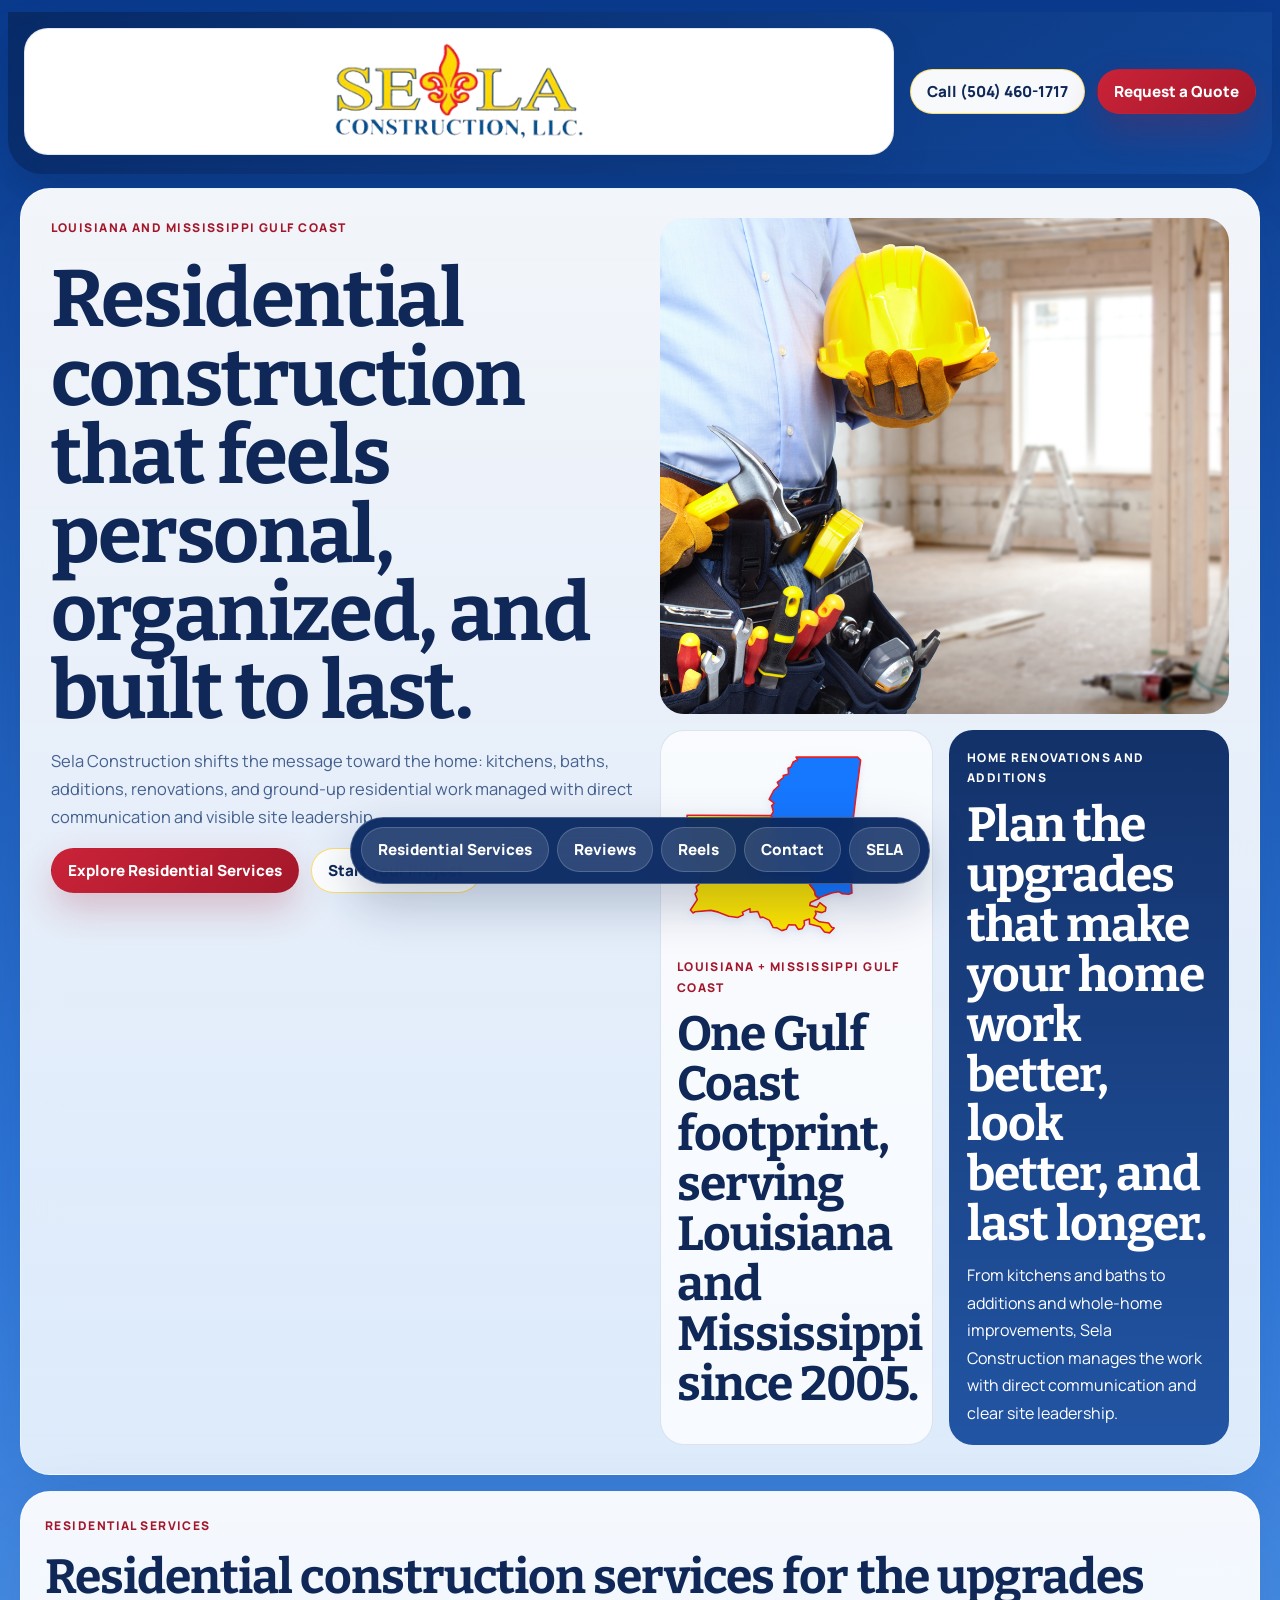
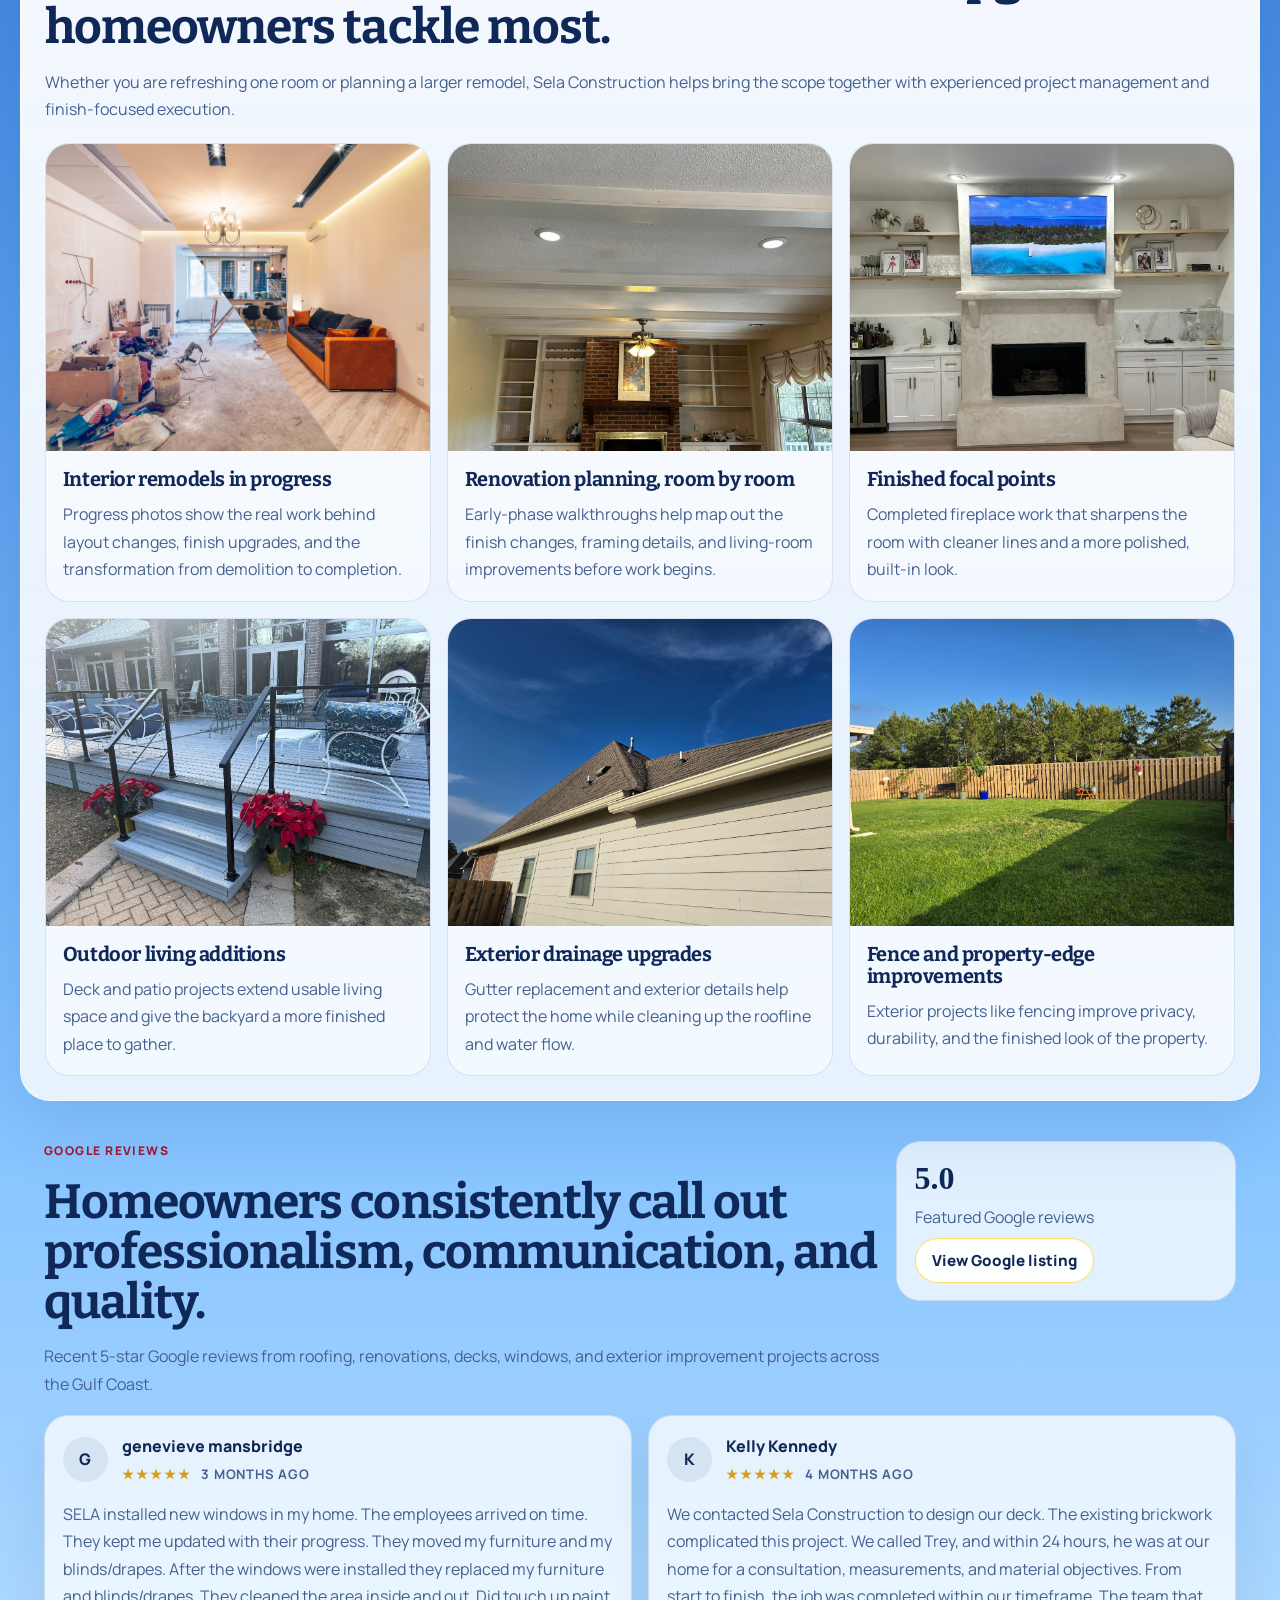
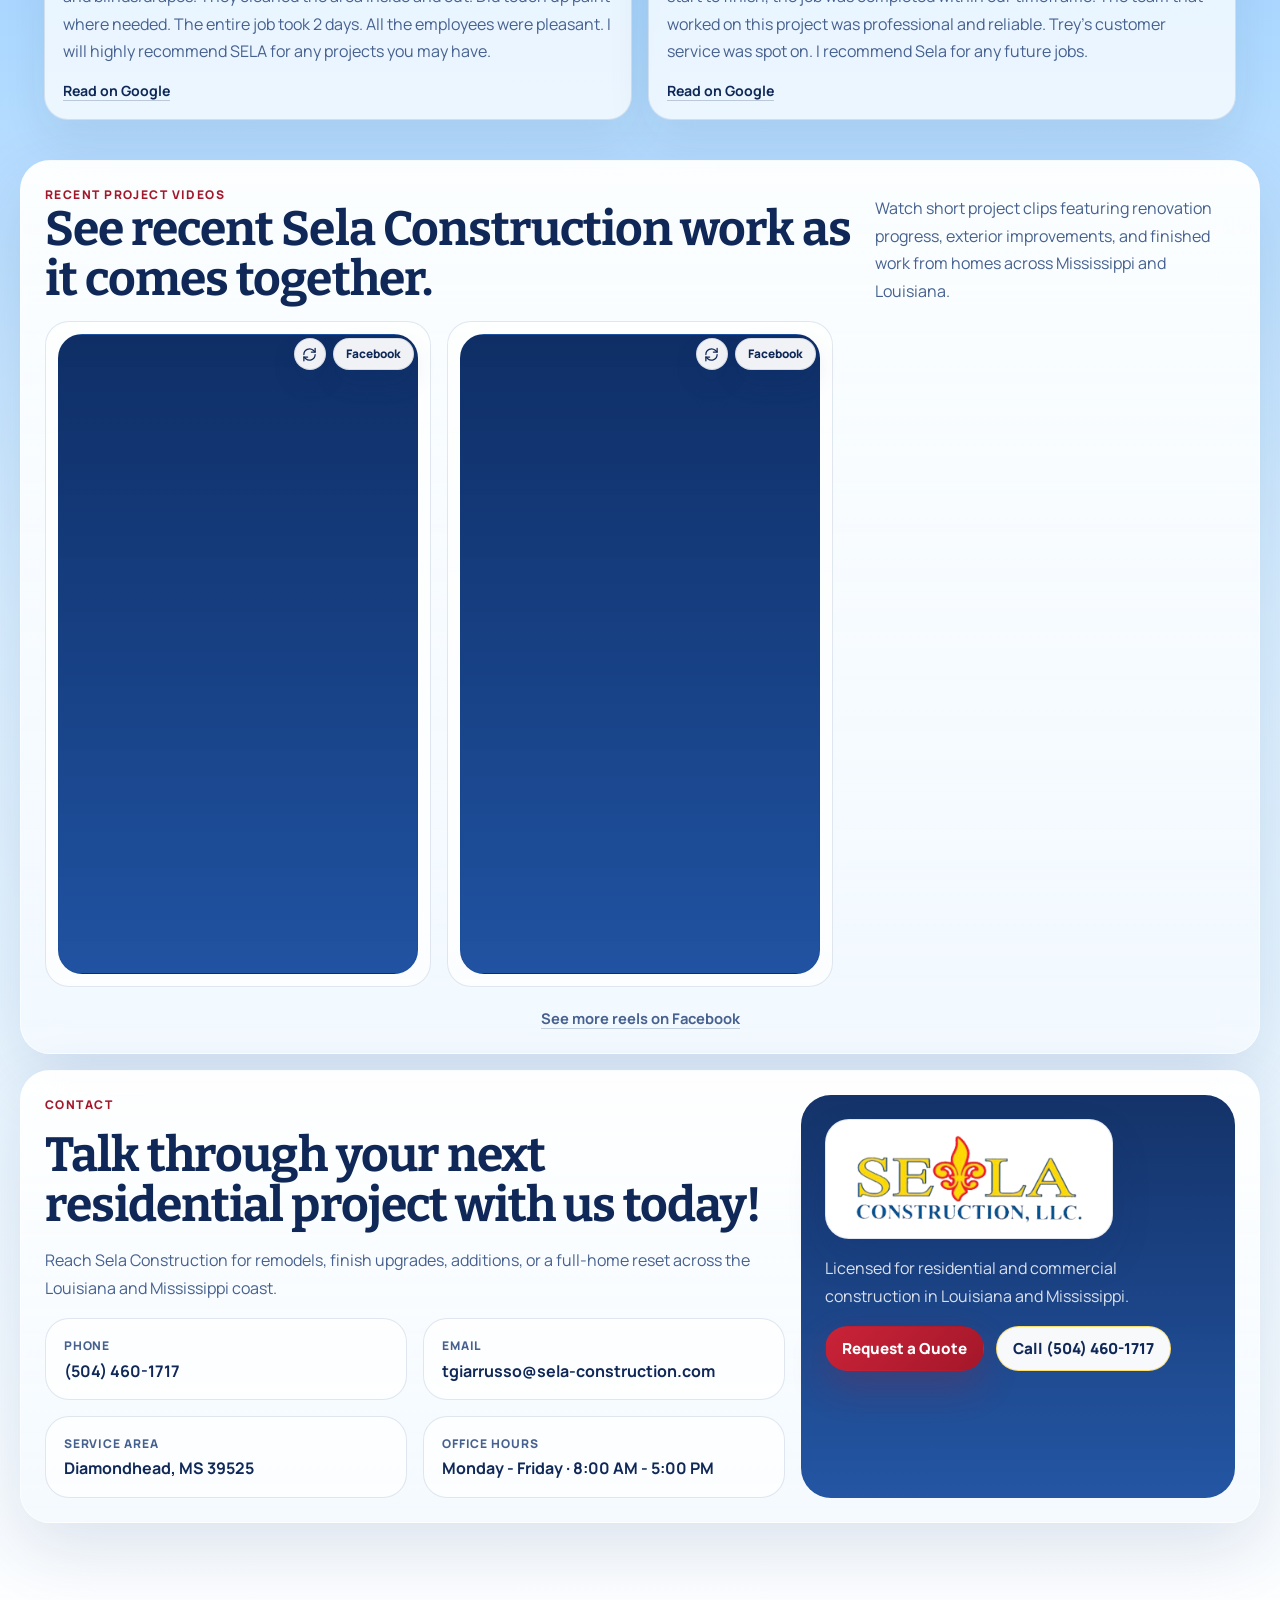
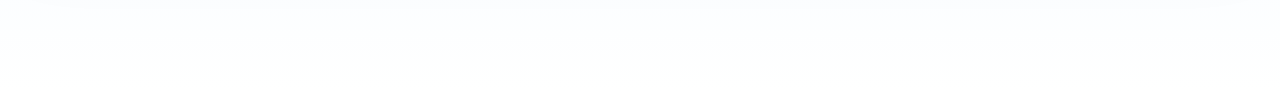
==== commit 5cb7204b: "Refine homepage sections and reel controls" ====
--- a/index.html
+++ b/index.html
@@ -14,7 +14,7 @@
     <link rel="stylesheet" href="home.css">
   </head>
   <body>
-    <header class="site-banner-wrap">
+    <header class="site-banner-wrap" id="top">
       <div class="site-banner">
         <a class="site-banner__logo" href="#top" aria-label="Sela Construction, LLC home">
           <img src="assets/logo.png" alt="Sela Construction, LLC logo banner">
@@ -28,7 +28,7 @@
     </header>
 
     <div class="page-shell">
-      <main id="top">
+      <main>
         <section class="hero section-card">
           <div class="hero__content">
             <p class="eyebrow">Louisiana and Mississippi Gulf Coast</p>
@@ -42,21 +42,6 @@
               <a class="button" href="#services">Explore Residential Services</a>
               <a class="button button--ghost" href="#contact">Start Your Project</a>
             </div>
-
-            <dl class="hero__stats" aria-label="Company highlights">
-              <div>
-                <dt>Serving</dt>
-                <dd>Since 2005</dd>
-              </div>
-              <div>
-                <dt>Coverage</dt>
-                <dd>Louisiana + Mississippi</dd>
-              </div>
-              <div>
-                <dt>Focus</dt>
-                <dd>Remodels to ground-up homes</dd>
-              </div>
-            </dl>
           </div>
 
           <div class="hero__visual">
@@ -69,7 +54,7 @@
                 <img src="assets/gulf-coast-states.svg" alt="Louisiana and Mississippi together in the Gulf Coast service area graphic">
                 <figcaption class="region-card__copy">
                   <p class="eyebrow">Louisiana + Mississippi Gulf Coast</p>
-                  <h2>One Gulf Coast footprint, two licensed residential service areas.</h2>
+                  <h2>One Gulf Coast footprint, serving Louisiana and Mississippi since 2005.</h2>
                 </figcaption>
               </figure>
 
@@ -84,23 +69,6 @@
           </div>
         </section>
 
-        <section class="trust-strip" aria-label="Trust indicators">
-          <article class="trust-tile">
-            <p class="trust-tile__title">Since 2005</p>
-            <p>More than 20 years of hands-on project delivery across the Gulf Coast.</p>
-          </article>
-
-          <article class="trust-tile">
-            <p class="trust-tile__title">Management On Site</p>
-            <p>A small-team build model keeps communication direct from walkthrough to punch list.</p>
-          </article>
-
-          <article class="trust-tile">
-            <p class="trust-tile__title">LA + MS Licensed</p>
-            <p>Residential work is backed by active licensing in both service areas.</p>
-          </article>
-        </section>
-
         <section class="section-card section-stack" id="services">
           <div class="section-head">
             <p class="eyebrow">Residential Services</p>
@@ -110,45 +78,7 @@
             </p>
           </div>
 
-          <div class="service-grid">
-            <article class="service-card">
-              <span class="service-card__marker"></span>
-              <h3>Kitchen and Bath Renovations</h3>
-              <p>Rework the rooms that take the most daily wear with sharper layouts, durable materials, and better finish coordination.</p>
-            </article>
-
-            <article class="service-card">
-              <span class="service-card__marker"></span>
-              <h3>Whole-Home Remodeling</h3>
-              <p>Coordinate structural updates, finish selections, and trade sequencing without losing sight of how the home needs to function.</p>
-            </article>
-
-            <article class="service-card">
-              <span class="service-card__marker"></span>
-              <h3>Additions and Ground-Up Builds</h3>
-              <p>Expand the footprint or start from scratch with one team managing schedule, scope, and site flow.</p>
-            </article>
-
-            <article class="service-card">
-              <span class="service-card__marker"></span>
-              <h3>Custom Cabinets and Finish Work</h3>
-              <p>Bring storage, trim, and built-ins together with the rest of the remodel for a finished look that feels intentional and custom.</p>
-            </article>
-          </div>
-        </section>
-
-        <section class="section-card section-stack showcase" id="work">
-          <div class="section-head section-head--split">
-            <div>
-              <p class="eyebrow">Residential Work</p>
-              <h2>Recent residential work across interiors, renovations, and exterior upgrades.</h2>
-            </div>
-            <p class="section-head__aside">
-              A mix of finished rooms, renovation progress, and exterior improvements shows the range of work Sela Construction takes on.
-            </p>
-          </div>
-
-          <div class="project-grid">
+          <div class="project-grid project-grid--services" id="work">
             <article class="project-card">
               <img src="assets/project-curb-appeal.jpg" alt="Residential exterior showing a polished home entry and curb appeal improvements">
               <div class="project-card__body">
@@ -319,9 +249,14 @@
 
           <div class="reel-grid">
             <article class="reel-card">
-              <a class="reel-card__link" href="https://www.facebook.com/reel/825694393917502" target="_blank" rel="noreferrer" aria-label="View featured reel on Facebook">Facebook</a>
+              <div class="reel-card__controls">
+                <button class="reel-card__refresh" type="button" data-refresh-reel="reel-player-featured" aria-controls="reel-player-featured" aria-label="Refresh featured reel"></button>
+                <a class="reel-card__link" href="https://www.facebook.com/reel/825694393917502" target="_blank" rel="noreferrer" aria-label="View featured reel on Facebook">Facebook</a>
+              </div>
               <div class="reel-embed">
                 <iframe
+                  id="reel-player-featured"
+                  data-reel-player
                   src="https://www.facebook.com/plugins/video.php?href=https%3A%2F%2Fwww.facebook.com%2Freel%2F825694393917502&show_text=false&width=560&t=0"
                   width="560"
                   height="996"
@@ -336,9 +271,14 @@
             </article>
 
             <article class="reel-card">
-              <a class="reel-card__link" href="https://www.facebook.com/reel/2463154427460645" target="_blank" rel="noreferrer" aria-label="View project reel on Facebook">Facebook</a>
+              <div class="reel-card__controls">
+                <button class="reel-card__refresh" type="button" data-refresh-reel="reel-player-project" aria-controls="reel-player-project" aria-label="Refresh project reel"></button>
+                <a class="reel-card__link" href="https://www.facebook.com/reel/2463154427460645" target="_blank" rel="noreferrer" aria-label="View project reel on Facebook">Facebook</a>
+              </div>
               <div class="reel-embed">
                 <iframe
+                  id="reel-player-project"
+                  data-reel-player
                   src="https://www.facebook.com/plugins/video.php?href=https%3A%2F%2Fwww.facebook.com%2Freel%2F2463154427460645&show_text=false&width=560&t=0"
                   width="560"
                   height="996"
@@ -353,9 +293,9 @@
             </article>
           </div>
 
-          <p class="reel-section__more">
-            <a href="https://www.facebook.com/selaconstructionllc/reels/" target="_blank" rel="noreferrer">See more reels on Facebook</a>
-          </p>
+          <div class="reel-section__actions">
+            <a class="reel-section__more" href="https://www.facebook.com/selaconstructionllc/reels/" target="_blank" rel="noreferrer">See more reels on Facebook</a>
+          </div>
         </section>
 
         <section class="contact-band section-card section-stack" id="contact">
@@ -402,11 +342,11 @@
 
     <nav class="bottom-dock" aria-label="Quick navigation">
       <div class="bottom-dock__inner">
-        <a class="bottom-dock__link" href="#services">Services</a>
-        <a class="bottom-dock__link" href="#work">Residential Work</a>
+        <a class="bottom-dock__link" href="#services">Residential Services</a>
         <a class="bottom-dock__link" href="#reviews">Reviews</a>
         <a class="bottom-dock__link" href="#reels">Reels</a>
         <a class="bottom-dock__link" href="#contact">Contact</a>
+        <a class="bottom-dock__link" href="#top">SELA</a>
       </div>
     </nav>
 
@@ -414,6 +354,18 @@
       (function () {
         const dataElement = document.getElementById("review-data");
         const reviewDeck = document.getElementById("review-deck");
+        const refreshReelButtons = document.querySelectorAll("[data-refresh-reel]");
+
+        refreshReelButtons.forEach(function (button) {
+          button.addEventListener("click", function () {
+            const frameId = button.getAttribute("data-refresh-reel");
+            const frame = frameId ? document.getElementById(frameId) : null;
+
+            if (frame) {
+              frame.src = frame.src;
+            }
+          });
+        });
 
         if (!dataElement || !reviewDeck) {
           return;
--- a/home.css
+++ b/home.css
@@ -29,6 +29,7 @@
   margin: 0;
   min-height: 100vh;
   padding-bottom: 8rem;
+  overflow-x: clip;
   font-family: "Manrope", "Avenir Next", sans-serif;
   color: var(--text);
   background:
@@ -344,6 +345,10 @@
   overflow: hidden;
 }
 
+.project-grid--services {
+  margin-top: 0.2rem;
+}
+
 .project-card {
   overflow: hidden;
   border-radius: 24px;
@@ -590,44 +595,86 @@
   height: 100%;
 }
 
+.reel-section__actions {
+  display: flex;
+  flex-wrap: wrap;
+  justify-content: center;
+  gap: 0.9rem;
+  margin-top: 0.3rem;
+}
+
 .reel-section__more {
-  margin-top: 0.3rem;
-  text-align: center;
-}
-
-.reel-section__more a {
   font-size: 0.92rem;
   font-weight: 700;
   text-decoration: none;
   color: var(--muted);
+  background: none;
+  padding: 0;
+  border: 0;
+  font-family: inherit;
+  line-height: inherit;
+  cursor: pointer;
   border-bottom: 1px solid rgba(70, 97, 143, 0.28);
 }
 
-.reel-section__more a:hover,
-.reel-section__more a:focus-visible {
+.reel-section__more:hover,
+.reel-section__more:focus-visible {
   color: var(--text);
   border-bottom-color: rgba(15, 40, 87, 0.42);
 }
 
-.reel-card__link {
+.reel-card__controls {
   position: absolute;
   top: 1rem;
   right: 1rem;
   z-index: 1;
   display: inline-flex;
   align-items: center;
+  gap: 0.45rem;
+}
+
+.reel-card__refresh,
+.reel-card__link {
+  display: inline-flex;
+  align-items: center;
+  justify-content: center;
   min-height: 2rem;
-  padding: 0 0.75rem;
   border-radius: 999px;
   border: 1px solid rgba(15, 40, 87, 0.12);
   background: rgba(255, 255, 255, 0.94);
   box-shadow: 0 12px 26px rgba(12, 42, 95, 0.12);
-  font-size: 0.8rem;
-  font-weight: 800;
+  font-weight: 800;
+  color: var(--text);
+  font-family: inherit;
+  line-height: 1;
+  cursor: pointer;
+}
+
+.reel-card__refresh {
+  width: 2rem;
+  padding: 0;
+  appearance: none;
+}
+
+.reel-card__refresh::before {
+  content: "";
+  width: 0.95rem;
+  height: 0.95rem;
+  background-image: url("data:image/svg+xml,%3Csvg xmlns='http://www.w3.org/2000/svg' viewBox='0 0 24 24' fill='none' stroke='%230f2857' stroke-width='2' stroke-linecap='round' stroke-linejoin='round'%3E%3Cpath d='M21 2v6h-6'/%3E%3Cpath d='M3 12a9 9 0 0 1 15-6.7L21 8'/%3E%3Cpath d='M3 22v-6h6'/%3E%3Cpath d='M21 12a9 9 0 0 1-15 6.7L3 16'/%3E%3C/svg%3E");
+  background-repeat: no-repeat;
+  background-position: center;
+  background-size: contain;
+}
+
+.reel-card__link {
+  padding: 0 0.75rem;
+  font-size: 0.74rem;
   text-decoration: none;
-  color: var(--text);
-}
-
+  white-space: nowrap;
+}
+
+.reel-card__refresh:hover,
+.reel-card__refresh:focus-visible,
 .reel-card__link:hover,
 .reel-card__link:focus-visible {
   background: #ffffff;
@@ -644,11 +691,13 @@
 }
 
 .bottom-dock__inner {
-  width: min(100%, 34rem);
+  width: 100%;
+  max-width: calc(100vw - 1rem);
   margin: 0 auto;
-  display: flex;
-  gap: 0.5rem;
-  overflow-x: auto;
+  display: grid;
+  grid-template-columns: repeat(3, minmax(0, 1fr));
+  gap: 0.45rem;
+  overflow: visible;
   padding: 0.55rem 0.6rem max(0.7rem, env(safe-area-inset-bottom));
   background: rgba(9, 40, 97, 0.96);
   border: 1px solid rgba(255, 255, 255, 0.2);
@@ -666,9 +715,12 @@
 
 .bottom-dock__link {
   min-height: 2.4rem;
-  padding: 0 0.85rem;
-  font-size: 0.88rem;
-  flex: 0 0 auto;
+  min-width: 0;
+  padding: 0.35rem 0.45rem;
+  font-size: 0.8rem;
+  line-height: 1.15;
+  white-space: normal;
+  text-align: center;
   background: rgba(255, 255, 255, 0.12);
   color: #ffffff;
   border-color: rgba(255, 255, 255, 0.18);
@@ -700,14 +752,14 @@
   }
 
   .bottom-dock__inner {
-    gap: 0.4rem;
+    gap: 0.35rem;
     padding: 0.45rem 0.45rem max(0.6rem, env(safe-area-inset-bottom));
   }
 
   .bottom-dock__link {
     min-height: 2.2rem;
-    padding: 0 0.7rem;
-    font-size: 0.82rem;
+    padding: 0.3rem 0.35rem;
+    font-size: 0.74rem;
   }
 }
 
@@ -768,9 +820,12 @@
   }
 
   .bottom-dock__inner {
+    display: flex;
     width: fit-content;
     max-width: calc(100vw - 2rem);
     margin: 0 auto;
+    gap: 0.5rem;
+    overflow-x: auto;
     border: 1px solid rgba(255, 255, 255, 0.22);
     border-radius: 999px;
   }
@@ -779,6 +834,7 @@
     min-height: 2.8rem;
     padding: 0 1rem;
     font-size: 0.95rem;
+    white-space: nowrap;
   }
 
   .contact-band {
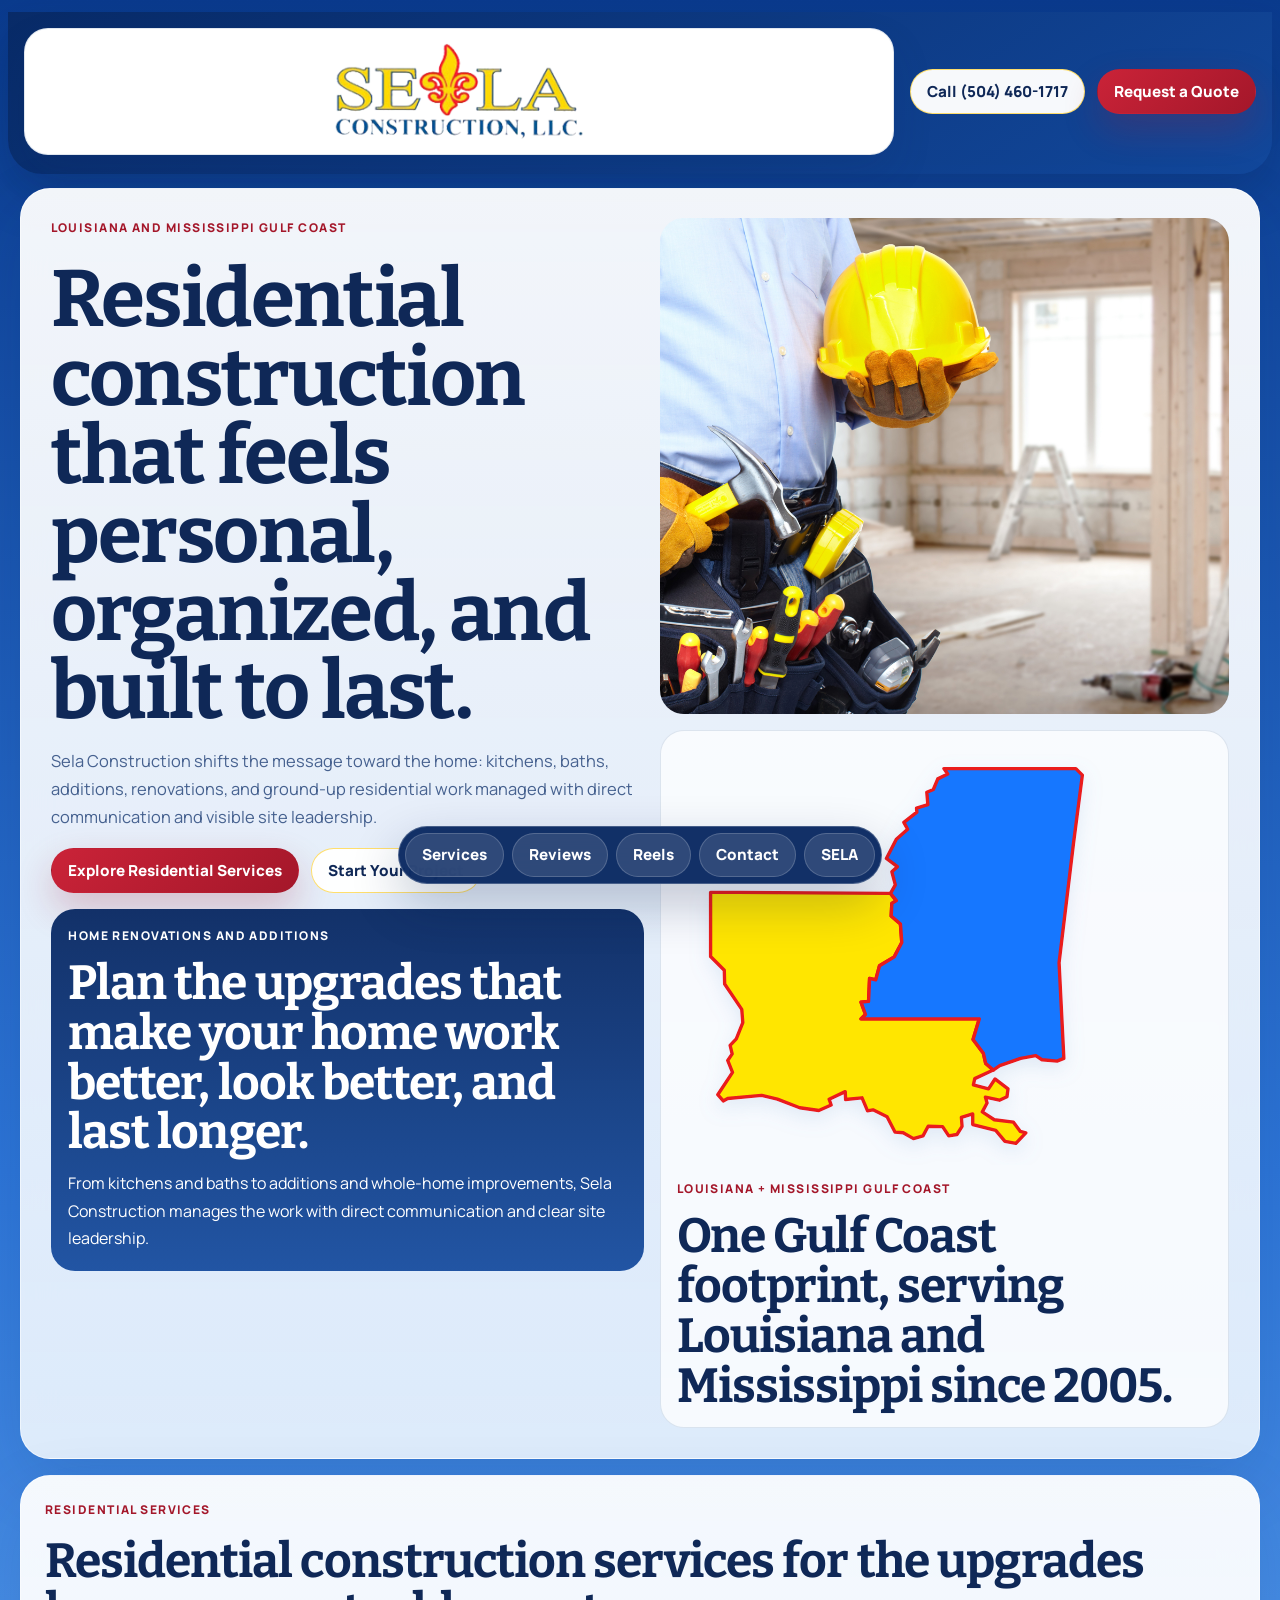
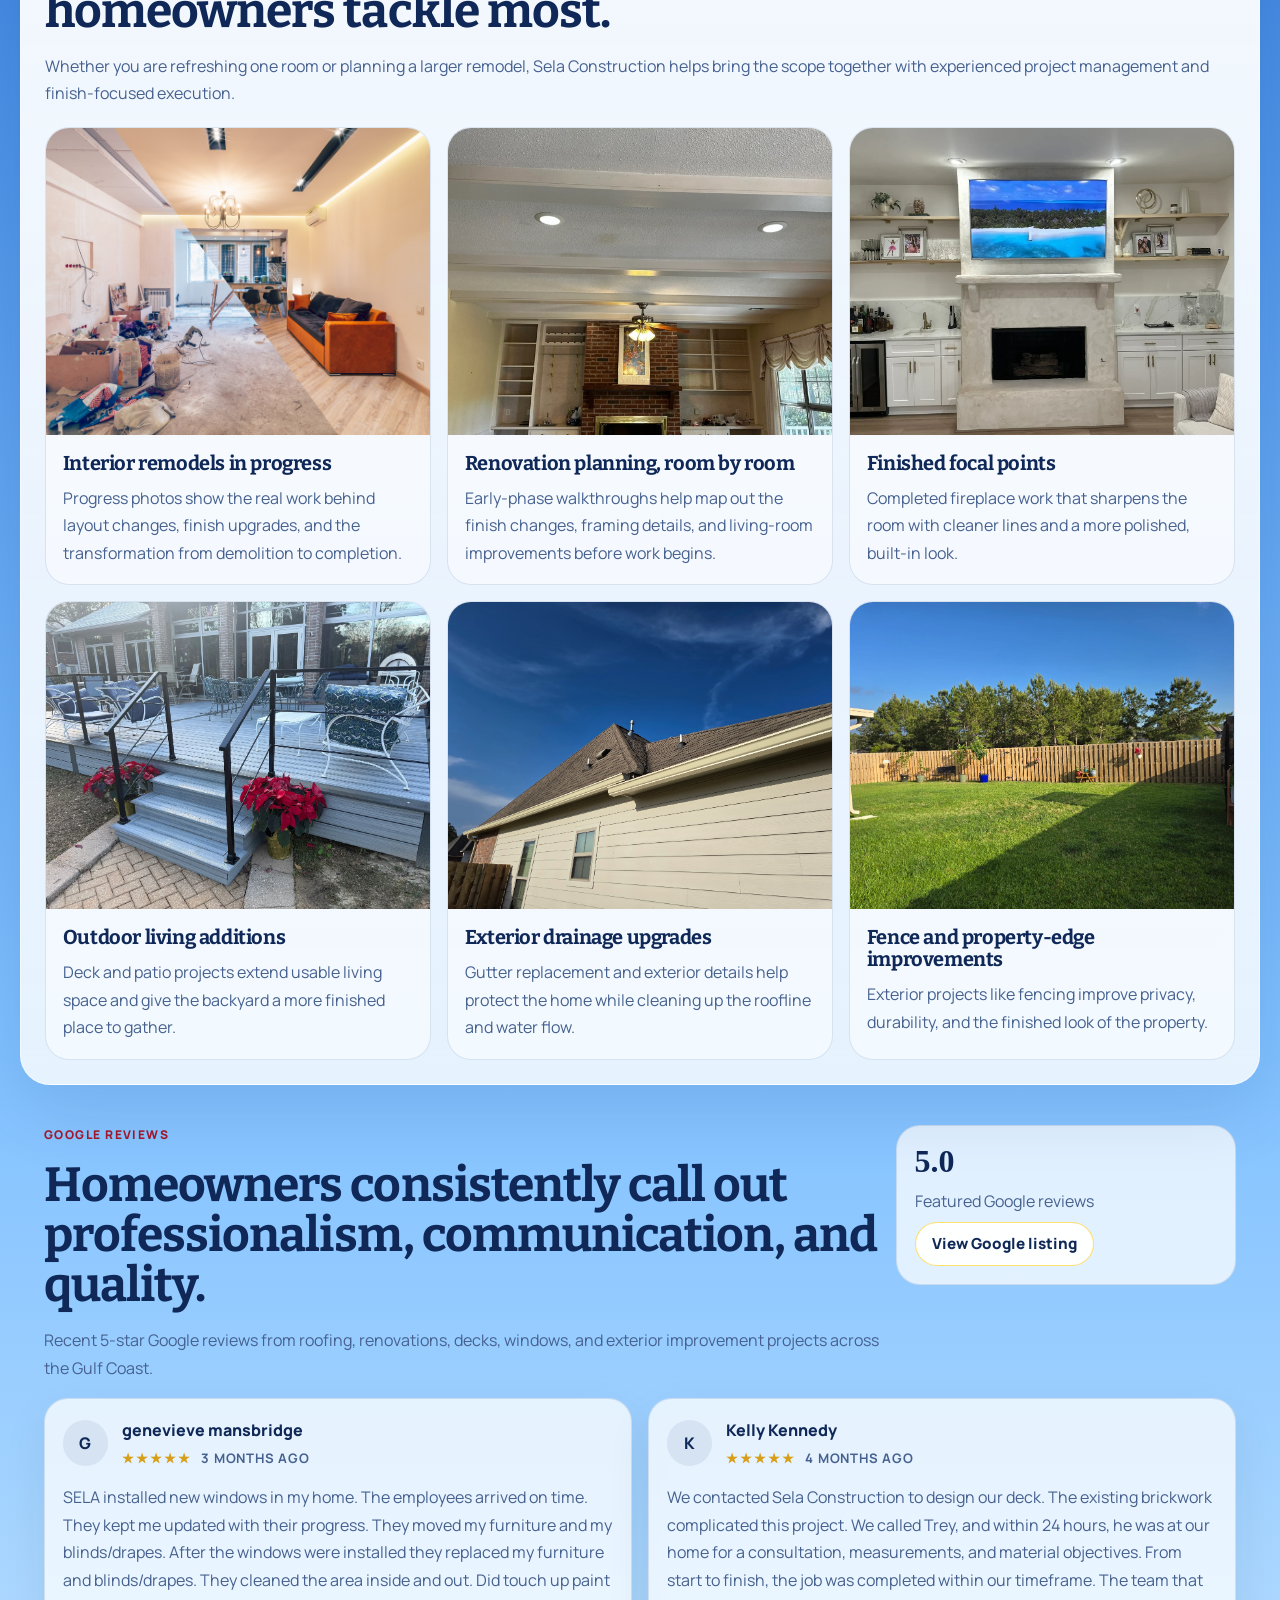
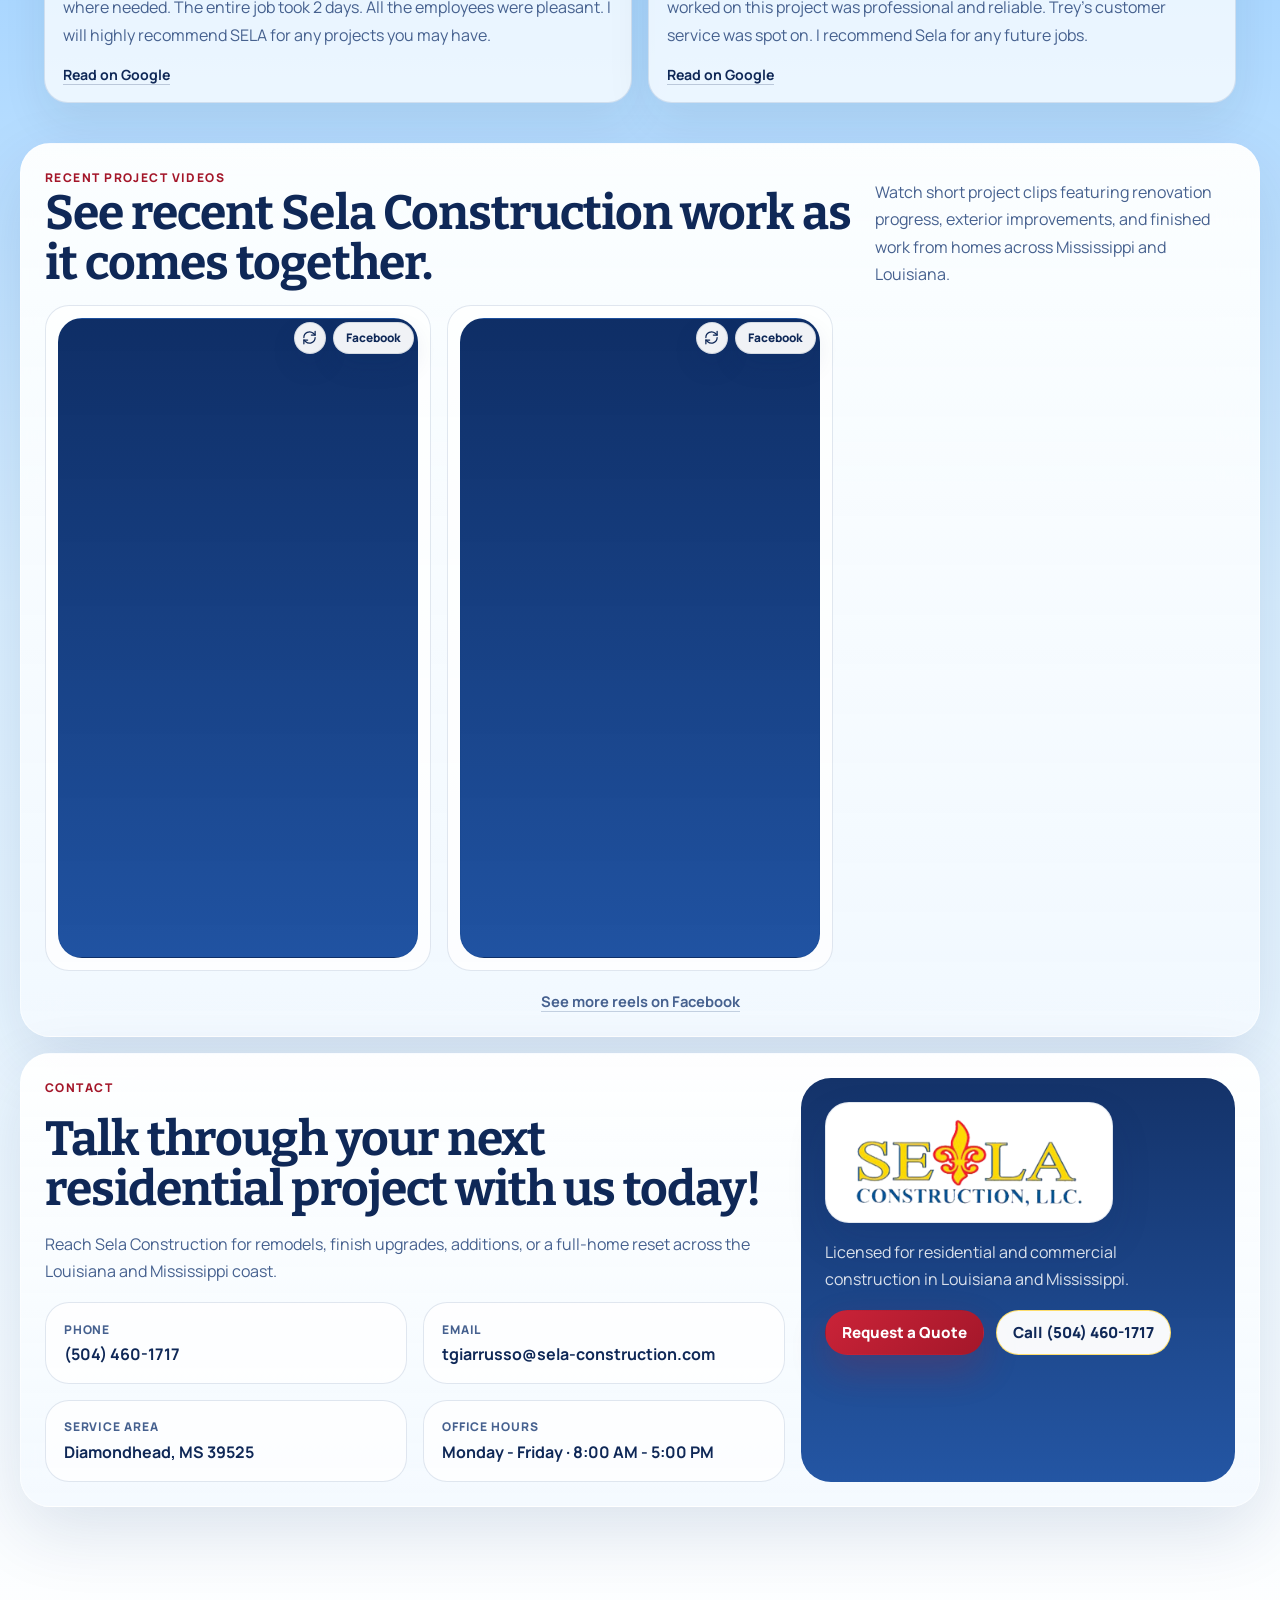
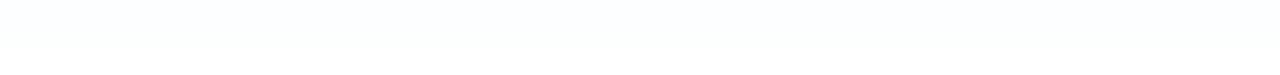
==== commit 8a17ce02: "Refine homepage hero layout and navigation" ====
--- a/index.html
+++ b/index.html
@@ -30,42 +30,44 @@
     <div class="page-shell">
       <main>
         <section class="hero section-card">
-          <div class="hero__content">
-            <p class="eyebrow">Louisiana and Mississippi Gulf Coast</p>
-            <h1>Residential construction that feels personal, organized, and built to last.</h1>
-            <p class="hero__lede">
-              Sela Construction shifts the message toward the home: kitchens, baths, additions,
-              renovations, and ground-up residential work managed with direct communication and visible site leadership.
-            </p>
-
-            <div class="hero__actions">
-              <a class="button" href="#services">Explore Residential Services</a>
-              <a class="button button--ghost" href="#contact">Start Your Project</a>
-            </div>
-          </div>
-
-          <div class="hero__visual">
-            <figure class="hero-photo">
-              <img src="assets/hero-exterior.jpg" alt="Residential construction showcase">
+          <div class="hero__column hero__column--content">
+            <div class="hero__content">
+              <p class="eyebrow">Louisiana and Mississippi Gulf Coast</p>
+              <h1>Residential construction that feels personal, organized, and built to last.</h1>
+              <p class="hero__lede">
+                Sela Construction shifts the message toward the home: kitchens, baths, additions,
+                renovations, and ground-up residential work managed with direct communication and visible site leadership.
+              </p>
+
+              <div class="hero__actions">
+                <a class="button" href="#services">Explore Residential Services</a>
+                <a class="button button--ghost" href="#contact">Start Your Project</a>
+              </div>
+            </div>
+
+            <aside class="hero-note">
+              <p class="eyebrow">Home renovations and additions</p>
+              <h2>Plan the upgrades that make your home work better, look better, and last longer.</h2>
+              <p>
+                From kitchens and baths to additions and whole-home improvements, Sela Construction manages the work with direct communication and clear site leadership.
+              </p>
+            </aside>
+          </div>
+
+          <div class="hero__column hero__column--visual">
+            <div class="hero__visual">
+              <figure class="hero-photo">
+                <img src="assets/hero-exterior.jpg" alt="Residential construction showcase">
+              </figure>
+            </div>
+
+            <figure class="region-card">
+              <img src="assets/gulf-coast-states.svg" alt="Louisiana and Mississippi together in the Gulf Coast service area graphic">
+              <figcaption class="region-card__copy">
+                <p class="eyebrow">Louisiana + Mississippi Gulf Coast</p>
+                <h2>One Gulf Coast footprint, serving Louisiana and Mississippi since 2005.</h2>
+              </figcaption>
             </figure>
-
-            <div class="hero__visual-grid">
-              <figure class="region-card">
-                <img src="assets/gulf-coast-states.svg" alt="Louisiana and Mississippi together in the Gulf Coast service area graphic">
-                <figcaption class="region-card__copy">
-                  <p class="eyebrow">Louisiana + Mississippi Gulf Coast</p>
-                  <h2>One Gulf Coast footprint, serving Louisiana and Mississippi since 2005.</h2>
-                </figcaption>
-              </figure>
-
-              <aside class="hero-note">
-                <p class="eyebrow">Home renovations and additions</p>
-                <h2>Plan the upgrades that make your home work better, look better, and last longer.</h2>
-                <p>
-                  From kitchens and baths to additions and whole-home improvements, Sela Construction manages the work with direct communication and clear site leadership.
-                </p>
-              </aside>
-            </div>
           </div>
         </section>
 
@@ -342,7 +344,7 @@
 
     <nav class="bottom-dock" aria-label="Quick navigation">
       <div class="bottom-dock__inner">
-        <a class="bottom-dock__link" href="#services">Residential Services</a>
+        <a class="bottom-dock__link" href="#services">Services</a>
         <a class="bottom-dock__link" href="#reviews">Reviews</a>
         <a class="bottom-dock__link" href="#reels">Reels</a>
         <a class="bottom-dock__link" href="#contact">Contact</a>
--- a/home.css
+++ b/home.css
@@ -177,7 +177,6 @@
 .section-stack,
 .hero__content,
 .hero__visual,
-.hero__visual-grid,
 .section-head,
 .review-marquee,
 .review-marquee__head,
@@ -191,6 +190,26 @@
 
 .hero {
   padding: 1.15rem;
+}
+
+.hero__column {
+  display: contents;
+}
+
+.hero__content {
+  order: 1;
+}
+
+.hero__visual {
+  order: 2;
+}
+
+.region-card {
+  order: 3;
+}
+
+.hero-note {
+  order: 4;
 }
 
 .hero__lede {
@@ -684,24 +703,24 @@
   position: fixed;
   left: 0;
   right: 0;
-  bottom: 0;
+  bottom: max(0.35rem, env(safe-area-inset-bottom));
   z-index: 100;
-  padding: 0 0.5rem 0.5rem;
+  padding: 0 0.35rem;
   pointer-events: none;
 }
 
 .bottom-dock__inner {
   width: 100%;
-  max-width: calc(100vw - 1rem);
+  max-width: none;
   margin: 0 auto;
   display: grid;
-  grid-template-columns: repeat(3, minmax(0, 1fr));
-  gap: 0.45rem;
+  grid-template-columns: repeat(5, minmax(0, 1fr));
+  gap: 0.3rem;
   overflow: visible;
-  padding: 0.55rem 0.6rem max(0.7rem, env(safe-area-inset-bottom));
+  padding: 0.35rem;
   background: rgba(9, 40, 97, 0.96);
   border: 1px solid rgba(255, 255, 255, 0.2);
-  border-radius: 24px;
+  border-radius: 999px;
   box-shadow: var(--shadow-strong);
   backdrop-filter: blur(18px);
   pointer-events: auto;
@@ -714,12 +733,12 @@
 }
 
 .bottom-dock__link {
-  min-height: 2.4rem;
+  min-height: 2.15rem;
   min-width: 0;
-  padding: 0.35rem 0.45rem;
-  font-size: 0.8rem;
-  line-height: 1.15;
-  white-space: normal;
+  padding: 0.2rem 0.25rem;
+  font-size: 0.72rem;
+  line-height: 1;
+  white-space: nowrap;
   text-align: center;
   background: rgba(255, 255, 255, 0.12);
   color: #ffffff;
@@ -748,18 +767,19 @@
 
 @media (max-width: 480px) {
   .bottom-dock {
-    padding: 0 0.35rem 0.35rem;
+    bottom: max(0.25rem, env(safe-area-inset-bottom));
+    padding: 0 0.2rem;
   }
 
   .bottom-dock__inner {
-    gap: 0.35rem;
-    padding: 0.45rem 0.45rem max(0.6rem, env(safe-area-inset-bottom));
+    gap: 0.25rem;
+    padding: 0.28rem;
   }
 
   .bottom-dock__link {
-    min-height: 2.2rem;
-    padding: 0.3rem 0.35rem;
-    font-size: 0.74rem;
+    min-height: 1.95rem;
+    padding: 0.18rem 0.15rem;
+    font-size: 0.66rem;
   }
 }
 
@@ -816,6 +836,7 @@
   }
 
   .bottom-dock {
+    bottom: 0;
     padding: 0 1rem 1rem;
   }
 
@@ -843,24 +864,35 @@
   }
 }
 
-@media (min-width: 1080px) {
+@media (min-width: 960px) {
   .hero {
     grid-template-columns: minmax(0, 1.02fr) minmax(440px, 0.98fr);
     align-items: start;
     padding: 1.85rem;
   }
 
+  .hero__column {
+    display: grid;
+    gap: 1rem;
+    align-content: start;
+  }
+
+  .hero__column--content {
+    grid-column: 1;
+  }
+
+  .hero__column--visual {
+    grid-column: 2;
+  }
+
+  .hero-photo {
+    min-height: 31rem;
+  }
+}
+
+@media (min-width: 1080px) {
   .hero__stats {
     grid-template-columns: repeat(3, minmax(0, 1fr));
-  }
-
-  .hero__visual-grid {
-    grid-template-columns: minmax(0, 1.04fr) minmax(280px, 0.96fr);
-    align-items: stretch;
-  }
-
-  .hero-photo {
-    min-height: 31rem;
   }
 
   .trust-strip,
